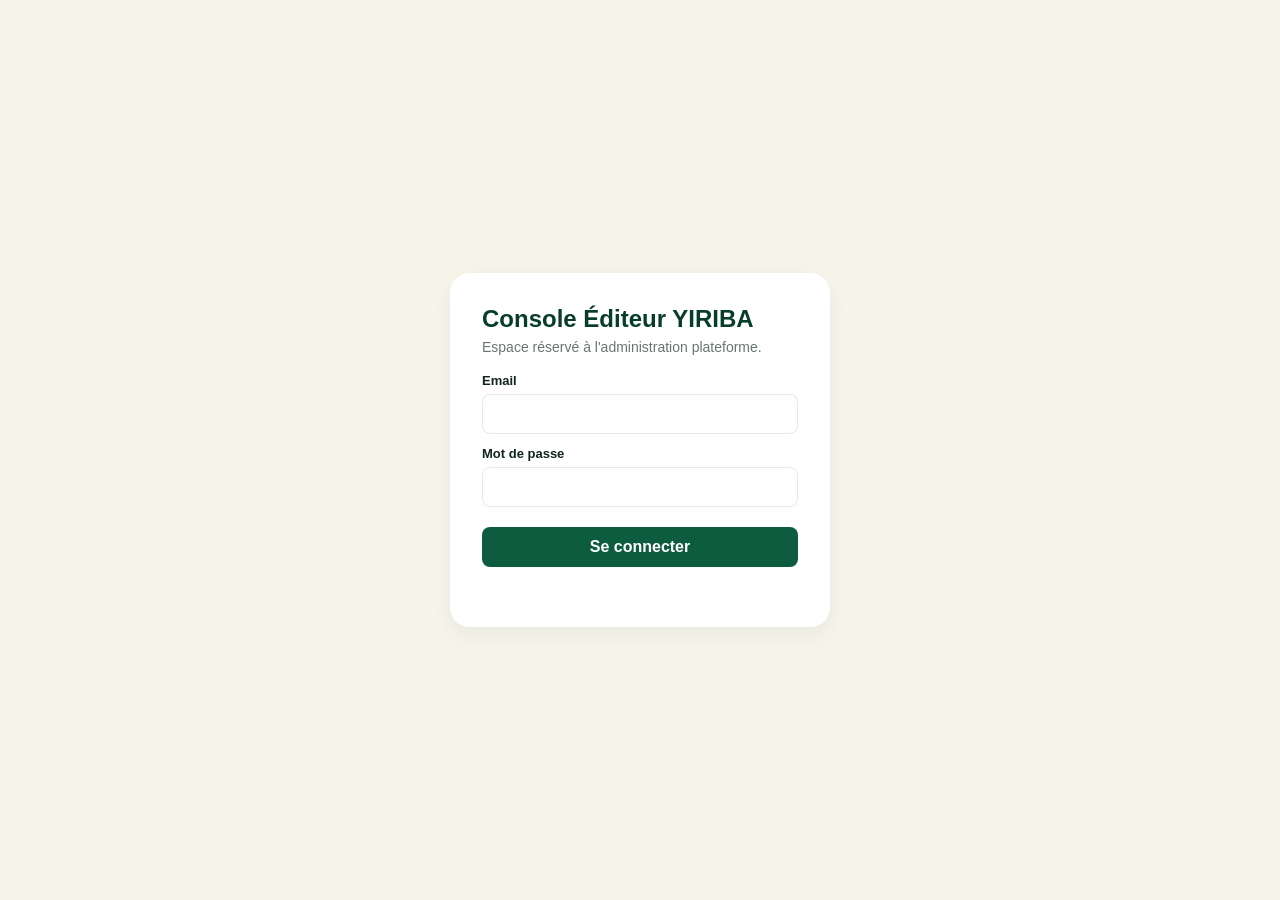
==== static/platform_admin.html @ 0307a218 "Yiriba SaaS — sync: fix build Docker (README avant pip install)" ====
<!DOCTYPE html>
<html lang="fr">
<head>
  <meta charset="UTF-8" />
  <meta name="viewport" content="width=device-width, initial-scale=1.0" />
  <title>YIRIBA — Console Éditeur</title>
  <link rel="preconnect" href="https://fonts.googleapis.com" />
  <link rel="stylesheet" href="/static/style.css" />
  <style>
    html, body { height: 100%; }
    body { background: var(--yiriba-ivoire); }

    /* --- Auth screen --- */
    #auth-screen { align-items: center; justify-content: center; flex-direction: column; gap: 18px; display: flex; min-height: 100vh; }
    .auth-card { width: 380px; background: var(--surface); border-radius: var(--radius-lg); padding: 32px; box-shadow: var(--ombre-legere); }
    .auth-card h2 { color: var(--yiriba-vert-foret); margin-bottom: 6px; }
    .auth-card p { color: var(--texte-secondaire); font-size: 14px; margin-bottom: 18px; }
    .auth-card label { display: block; font-size: 13px; font-weight: 600; color: var(--texte); margin: 12px 0 6px; }
    .auth-card input { width: 100%; padding: 10px 12px; border: 1px solid var(--border); border-radius: var(--radius-sm); }
    .auth-error { color: var(--yiriba-rouge); font-size: 13px; margin-top: 10px; min-height: 18px; }

    /* --- Console --- */
    #app-screen { display: none; }
    .topbar { display: flex; align-items: center; justify-content: space-between; padding: 14px 28px; background: var(--yiriba-vert-foret); color: #fff; }
    .topbar .brand { font-weight: 700; font-size: 18px; display: flex; align-items: center; gap: 10px; }
    .topbar .user { font-size: 13px; color: var(--texte-sidebar); display: flex; align-items: center; gap: 14px; }
    .topbar button { background: rgba(255,255,255,0.12); color: #fff; border: none; padding: 8px 14px; border-radius: var(--radius-sm); }

    .container { max-width: 1200px; margin: 0 auto; padding: 28px; }
    .cards { display: grid; grid-template-columns: repeat(auto-fit, minmax(170px, 1fr)); gap: 16px; margin-bottom: 24px; }
    .card { background: var(--surface); border-radius: var(--radius-md); padding: 20px; box-shadow: var(--ombre-legere); }
    .card .k { font-size: 12px; color: var(--texte-secondaire); text-transform: uppercase; letter-spacing: .04em; }
    .card .v { font-size: 28px; font-weight: 700; color: var(--yiriba-vert-foret); margin-top: 6px; }
    .card .v.ok { color: var(--yiriba-vert-feuille); }
    .card .v.warn { color: var(--yiriba-jaune); }
    .card .v.bad { color: var(--yiriba-rouge); }

    .toolbar { display: flex; align-items: center; gap: 12px; margin-bottom: 14px; }
    .toolbar input { padding: 9px 12px; border: 1px solid var(--border); border-radius: var(--radius-sm); width: 300px; }
    .toolbar button { background: var(--yiriba-vert); color: #fff; border: none; padding: 9px 16px; border-radius: var(--radius-sm); }

    table { width: 100%; border-collapse: collapse; background: var(--surface); border-radius: var(--radius-md); overflow: hidden; box-shadow: var(--ombre-legere); }
    th, td { text-align: left; padding: 12px 14px; border-bottom: 1px solid var(--border); font-size: 14px; }
    th { background: var(--surface-soft); color: var(--texte-secondaire); font-size: 12px; text-transform: uppercase; letter-spacing: .04em; }
    tr:hover td { background: rgba(47,143,91,0.05); }

    .badge { display: inline-block; padding: 4px 10px; border-radius: 999px; font-size: 12px; font-weight: 600; }
    .b-trial { background: #FFF6D6; color: #8a6d00; }
    .b-active { background: #E2F4EA; color: var(--yiriba-vert-feuille); }
    .b-expired { background: #FBE4DF; color: var(--yiriba-rouge); }
    .b-cancelled { background: #EFECE5; color: var(--texte-secondaire); }
    .b-read { background: #EFECE5; color: var(--texte-secondaire); }
    .b-full { background: #E2F4EA; color: var(--yiriba-vert-feuille); }

    .actions button { margin-right: 6px; border: 1px solid var(--border); background: var(--surface); padding: 5px 10px; border-radius: var(--radius-sm); font-size: 12px; }
    .actions button.primary { background: var(--yiriba-vert); color: #fff; border-color: var(--yiriba-vert); }
    .actions button.danger { color: var(--yiriba-rouge); border-color: rgba(201,74,53,0.4); }

    .pager { margin-top: 14px; display: flex; justify-content: flex-end; gap: 8px; align-items: center; color: var(--texte-secondaire); font-size: 14px; }
    .pager button { border: 1px solid var(--border); background: var(--surface); padding: 6px 12px; border-radius: var(--radius-sm); }

    /* --- Modal --- */
    .modal-backdrop { position: fixed; inset: 0; background: rgba(8,61,43,0.45); display: none; align-items: center; justify-content: center; z-index: 50; }
    .modal-backdrop.open { display: flex; }
    .modal { background: var(--surface); border-radius: var(--radius-lg); max-width: 640px; width: 92%; max-height: 88vh; overflow: auto; padding: 28px; box-shadow: 0 24px 60px rgba(8,61,43,0.25); }
    .modal h3 { color: var(--yiriba-vert-foret); margin-bottom: 16px; }
    .modal .row { display: flex; justify-content: space-between; padding: 8px 0; border-bottom: 1px solid var(--border); font-size: 14px; }
    .modal .row .k { color: var(--texte-secondaire); }
    .modal select, .modal input { width: 100%; padding: 9px 12px; border: 1px solid var(--border); border-radius: var(--radius-sm); margin-top: 6px; }
    .modal .form-group { margin-top: 14px; }
    .modal .form-group label { font-size: 13px; font-weight: 600; display: block; }
    .modal .form-actions { display: flex; justify-content: flex-end; gap: 10px; margin-top: 22px; }
    .modal .form-actions button { padding: 9px 16px; border-radius: var(--radius-sm); border: none; }
    .modal .form-actions .btn-primary { background: var(--yiriba-vert); color: #fff; }
    .modal .form-actions .btn-ghost { background: var(--surface-soft); color: var(--texte); }
    .btn-close { float: right; background: none; border: none; font-size: 20px; color: var(--texte-secondaire); }

    .toast { position: fixed; bottom: 24px; right: 24px; background: var(--yiriba-vert-foret); color: #fff; padding: 12px 18px; border-radius: var(--radius-md); box-shadow: var(--ombre-legere); display: none; z-index: 60; max-width: 400px; }
    .toast.show { display: block; }
    .toast.error { background: var(--yiriba-rouge); }

    .detail-grid { display: grid; grid-template-columns: 1fr 1fr; gap: 18px; margin-top: 16px; }
    .detail-grid h4 { color: var(--yiriba-vert-foret); margin: 10px 0; font-size: 15px; }
    .detail-grid table, .detail-grid .box { background: var(--surface-soft); }
    .detail-grid th, .detail-grid td { background: transparent; }
    .code { font-family: monospace; background: var(--surface-soft); padding: 2px 6px; border-radius: 4px; }
    .temp-pass { background: #FFF6D6; border: 1px dashed #d8a800; border-radius: var(--radius-sm); padding: 12px; margin-top: 12px; font-size: 14px; }
    .temp-pass .tp { font-weight: 700; font-size: 18px; letter-spacing: .06em; }
    @media (max-width: 900px) { .detail-grid { grid-template-columns: 1fr; } .toolbar input { width: 100%; } }
  </style>
</head>
<body>
  <!-- AUTH -->
  <div id="auth-screen">
    <div class="auth-card">
      <h2>Console Éditeur YIRIBA</h2>
      <p>Espace réservé à l'administration plateforme.</p>
      <form id="auth-form">
        <label for="email">Email</label>
        <input type="email" id="email" autocomplete="username" required />
        <label for="password">Mot de passe</label>
        <input type="password" id="password" autocomplete="current-password" required />
        <button type="submit" style="width:100%; margin-top:20px; background:var(--yiriba-vert); color:#fff; border:none; padding:11px; border-radius:var(--radius-sm); font-weight:600;">Se connecter</button>
      </form>
      <div class="auth-error" id="auth-error"></div>
    </div>
  </div>

  <!-- CONSOLE -->
  <div id="app-screen">
    <div class="topbar">
      <div class="brand">🌳 YIRIBA — Console Éditeur</div>
      <div class="user">
        <span id="user-email"></span>
        <button id="logout-btn">Déconnexion</button>
      </div>
    </div>

    <div class="container">
      <div class="cards" id="cards"></div>

      <div class="toolbar">
        <input type="search" id="search" placeholder="Rechercher une école (nom, slug, ville)…" />
        <button id="search-btn">Rechercher</button>
        <button id="refresh-btn" style="background:var(--surface); color:var(--yiriba-vert); border:1px solid var(--border);">⟳ Actualiser</button>
      </div>

      <table>
        <thead>
          <tr>
            <th>École</th>
            <th>Plan</th>
            <th>Statut</th>
            <th>Accès</th>
            <th>Élèves</th>
            <th>Utilisateurs</th>
            <th>Inscrite le</th>
            <th>Actions</th>
          </tr>
        </thead>
        <tbody id="schools-body"></tbody>
      </table>
      <div class="pager" id="pager"></div>
    </div>
  </div>

  <!-- DÉTAIL MODAL -->
  <div class="modal-backdrop" id="detail-modal">
    <div class="modal">
      <button class="btn-close" id="detail-close">✕</button>
      <h3 id="detail-title">Détail de l'école</h3>
      <div id="detail-content"></div>
    </div>
  </div>

  <!-- CONFIRM MODAL -->
  <div class="modal-backdrop" id="confirm-modal">
    <div class="modal" style="max-width:460px;">
      <h3 id="confirm-title">Confirmer</h3>
      <p id="confirm-text"></p>
      <div class="form-actions">
        <button class="btn-ghost" id="confirm-cancel">Annuler</button>
        <button class="btn-primary" id="confirm-ok">Confirmer</button>
      </div>
    </div>
  </div>

  <!-- PLAN MODAL -->
  <div class="modal-backdrop" id="plan-modal">
    <div class="modal" style="max-width:480px;">
      <button class="btn-close" id="plan-close">✕</button>
      <h3 id="plan-title">Gérer le forfait</h3>
      <div class="form-group">
        <label for="plan-code">Forfait</label>
        <select id="plan-code">
          <option value="graine">Graine — 100 élèves</option>
          <option value="racine">Racine — 400 élèves</option>
          <option value="baobab">Baobab — Illimité</option>
        </select>
      </div>
      <div class="form-group">
        <label for="plan-price">Tarif personnalisé par élève / an (Baobab, optionnel)</label>
        <input type="text" id="plan-price" placeholder="ex : 15000" />
      </div>
      <div class="form-group">
        <label for="plan-amount">Montant forfaitaire négocié (Baobab, optionnel)</label>
        <input type="text" id="plan-amount" placeholder="ex : 1500000" />
      </div>
      <div class="form-actions">
        <button class="btn-ghost" id="plan-close2">Annuler</button>
        <button class="btn-primary" id="plan-save">Enregistrer</button>
      </div>
    </div>
  </div>

  <div class="toast" id="toast"></div>

  <script src="/static/platform_admin.js"></script>
</body>
</html>
---- static/style.css ----
/* =========================================================
   YIRIBA — DESIGN TOKENS (exactement comme validé)
   ========================================================= */
:root {
  --yiriba-vert: #0E5C3F;
  --yiriba-vert-foret: #083D2B;
  --yiriba-ivoire: #F7F4EA;
  --yiriba-jaune: #F2B705;
  --yiriba-rouge: #C94A35;
  --yiriba-vert-feuille: #2F8F5B;
  --surface: #FFFFFF;
  --surface-soft: #F2EFE5;
  --border: rgba(8, 61, 43, 0.10);
  --texte: #10251D;
  --texte-secondaire: #68766F;
  --texte-sidebar: rgba(255, 255, 255, 0.72);
  --radius-sm: 8px;
  --radius-md: 14px;
  --radius-lg: 20px;
  --ombre-legere: 0 8px 24px rgba(8, 61, 43, 0.06);
  --transition: 180ms ease;
  --sidebar-width: 264px;
}

/* =========================================================
   RESET
   ========================================================= */
* { box-sizing: border-box; margin: 0; padding: 0; }
body {
  min-height: 100vh;
  background: var(--yiriba-ivoire);
  color: var(--texte);
  font-family: "Source Sans 3", sans-serif;
}
button, input { font: inherit; }
button { cursor: pointer; }
a { text-decoration: none; color: inherit; }

/* =========================================================
   AUTH — Split Layout Yiriba
   ========================================================= */
.auth-screen {
  display: flex;
  min-height: 100vh;
  background: #F7F4EA;
  position: relative;
}
/* ── LEFT: Branding panel ──────────────────────────────── */
.auth-left {
  width: 52%;
  background: linear-gradient(160deg, #0a4a30 0%, #063B2A 40%, #041f15 100%);
  display: flex;
  flex-direction: column;
  justify-content: center;
  position: relative;
  overflow: hidden;
  padding: 60px 70px;
}
.auth-left-overlay {
  position: absolute;
  inset: 0;
  z-index: 1;
  opacity: 0.05;
  background-image:
    radial-gradient(circle at 30% 50%, white 1px, transparent 1px),
    radial-gradient(circle at 70% 30%, white 1px, transparent 1px),
    radial-gradient(circle at 50% 80%, white 1px, transparent 1px),
    radial-gradient(circle at 20% 70%, white 0.5px, transparent 0.5px),
    linear-gradient(0deg, transparent 49%, rgba(255,255,255,0.25) 49%, rgba(255,255,255,0.25) 51%, transparent 51%),
    linear-gradient(90deg, transparent 49%, rgba(255,255,255,0.15) 49%, rgba(255,255,255,0.15) 51%, transparent 51%);
  background-size: 80px 80px, 120px 120px, 90px 90px, 60px 60px, 50px 50px, 50px 50px;
}
.auth-left-content {
  position: relative;
  z-index: 2;
  max-width: 480px;
  color: white;
}
.auth-logo-row {
  display: flex;
  align-items: center;
  gap: 16px;
  margin-bottom: 50px;
}
.auth-logo-img {
  width: 80px;
  height: 80px;
  border-radius: 16px;
  object-fit: contain;
  background: rgba(255,255,255,0.08);
  padding: 6px;
}
.auth-logo-text {
  display: flex;
  flex-direction: column;
}
.auth-brand-name {
  font-family: 'Sora', sans-serif;
  font-size: 34px;
  font-weight: 700;
  letter-spacing: -0.02em;
  margin: 0;
  line-height: 1.1;
}
.auth-brand-slogan {
  font-size: 11px;
  letter-spacing: 2px;
  text-transform: uppercase;
  color: var(--yiriba-jaune, #F2B705);
  font-weight: 600;
  margin: 4px 0 0 0;
}
.auth-headline {
  font-family: 'Sora', sans-serif;
  font-size: 40px;
  font-weight: 700;
  line-height: 1.15;
  margin: 0 0 20px 0;
  color: white;
}
.auth-description {
  font-size: 16px;
  line-height: 1.65;
  color: rgba(255,255,255,0.75);
  margin: 0 0 28px 0;
}
.auth-divider {
  width: 50px;
  height: 4px;
  background: var(--yiriba-jaune, #F2B705);
  border-radius: 4px;
  margin-bottom: 36px;
}
.auth-features {
  display: flex;
  flex-direction: column;
  gap: 18px;
  margin-bottom: 40px;
}
.auth-feature {
  display: flex;
  align-items: flex-start;
  gap: 16px;
}
.auth-feature-icon {
  width: 44px;
  height: 44px;
  min-width: 44px;
  border-radius: 12px;
  background: rgba(255,255,255,0.1);
  display: grid;
  place-items: center;
  font-size: 18px;
  color: var(--yiriba-jaune, #F2B705);
}
.auth-feature-text {
  display: flex;
  flex-direction: column;
  gap: 3px;
}
.auth-feature-text strong {
  font-size: 15px;
  font-weight: 600;
  color: white;
}
.auth-feature-text span {
  font-size: 13px;
  color: rgba(255,255,255,0.6);
  line-height: 1.4;
}
.auth-left-footer {
  font-size: 12px;
  color: rgba(255,255,255,0.35);
  margin-top: auto;
}
.auth-school-illustration {
  position: absolute;
  bottom: 0;
  left: 0;
  right: 0;
  z-index: 1;
  pointer-events: none;
}
/* ── CURVED SEPARATOR ────────────────────────────────── */
.auth-curve {
  position: absolute;
  left: 50%;
  top: 0;
  bottom: 0;
  width: 60px;
  z-index: 5;
  transform: translateX(-50%);
  pointer-events: none;
}
/* ── RIGHT: Form panel ────────────────────────────────── */
.auth-right {
  width: 48%;
  display: flex;
  flex-direction: column;
  align-items: center;
  justify-content: center;
  padding: 40px 50px;
  position: relative;
}
/* .auth-lang : sélecteur de langue retiré — interface française uniquement */
.auth-card {
  background: white;
  border-radius: 24px;
  padding: 36px 40px 32px;
  width: 100%;
  max-width: 480px;
  box-shadow: 0 8px 40px rgba(0,0,0,0.08);
}
.auth-card-icon {
  width: 56px;
  height: 56px;
  border-radius: 16px;
  background: #E8F5EE;
  display: flex;
  align-items: center;
  justify-content: center;
  margin: 0 auto 20px;
  font-size: 22px;
  color: var(--yiriba-vert, #0E5C3F);
}
.auth-card-title {
  font-family: 'Sora', sans-serif;
  font-size: 22px;
  font-weight: 700;
  text-align: center;
  color: #063B2A;
  margin: 0 0 6px 0;
}
.auth-card-subtitle {
  text-align: center;
  color: #888;
  font-size: 14px;
  margin: 0 0 28px 0;
}
.auth-tabs {
  display: flex;
  margin-bottom: 28px;
  border-bottom: 1px solid #E8E8E8;
}
.auth-tab {
  flex: 1;
  padding: 12px;
  border: none;
  background: none;
  font-size: 14px;
  font-weight: 600;
  color: #999;
  transition: all 0.2s;
  position: relative;
  cursor: pointer;
}
.auth-tab.active {
  color: var(--yiriba-vert, #0E5C3F);
}
.auth-tab.active::after {
  content: '';
  position: absolute;
  bottom: -1px;
  left: 0;
  right: 0;
  height: 2.5px;
  background: var(--yiriba-vert, #0E5C3F);
  border-radius: 2px;
}
.auth-field-group {
  margin-bottom: 18px;
}
.auth-field-group label {
  display: block;
  margin-bottom: 7px;
  font-size: 13px;
  color: #333;
  font-weight: 600;
}
.auth-input-wrap {
  position: relative;
  display: flex;
  align-items: center;
}
.auth-input-icon {
  position: absolute;
  left: 14px;
  font-size: 15px;
  color: #aaa;
  z-index: 1;
  pointer-events: none;
}
.auth-input-wrap input {
  width: 100%;
  padding: 12px 14px 12px 42px;
  border: 1.5px solid #E0E0E0;
  border-radius: 10px;
  font-size: 14px;
  background: white;
  transition: border-color 0.2s, box-shadow 0.2s;
  color: #333;
}
.auth-input-wrap input:focus {
  outline: none;
  border-color: var(--yiriba-vert, #0E5C3F);
  box-shadow: 0 0 0 3px rgba(14,92,63,0.1);
}
.auth-input-wrap input::placeholder {
  color: #bbb;
}
.auth-eye-btn {
  position: absolute;
  right: 12px;
  background: none;
  border: none;
  color: #aaa;
  cursor: pointer;
  font-size: 15px;
  padding: 4px;
  display: flex;
  align-items: center;
}
.auth-eye-btn:hover {
  color: #666;
}
.auth-options-row {
  display: flex;
  align-items: center;
  justify-content: space-between;
  margin-bottom: 22px;
}
.auth-checkbox-label {
  display: flex;
  align-items: center;
  gap: 8px;
  font-size: 13px;
  color: #555;
  cursor: pointer;
}
.auth-checkbox {
  width: 16px;
  height: 16px;
  border: 1.5px solid #ccc;
  border-radius: 4px;
  cursor: pointer;
  accent-color: var(--yiriba-vert, #0E5C3F);
}
.auth-forgot-link {
  font-size: 13px;
  color: var(--yiriba-vert, #0E5C3F);
  text-decoration: none;
  font-weight: 500;
}
.auth-forgot-link:hover {
  text-decoration: underline;
}
.auth-submit-btn {
  display: flex;
  align-items: center;
  justify-content: center;
  gap: 10px;
  width: 100%;
  padding: 14px;
  border: 0;
  border-radius: 12px;
  background: linear-gradient(135deg, #0E5C3F 0%, #063B2A 100%);
  color: white;
  font-size: 15px;
  font-weight: 600;
  cursor: pointer;
  transition: all 0.2s;
  margin-bottom: 6px;
}
.auth-submit-btn:hover {
  transform: translateY(-1px);
  box-shadow: 0 6px 20px rgba(14,92,63,0.35);
}
.auth-separator {
  display: flex;
  align-items: center;
  gap: 14px;
  margin: 22px 0;
}
.auth-separator::before,
.auth-separator::after {
  content: '';
  flex: 1;
  height: 1px;
  background: #E0E0E0;
}
.auth-separator span {
  font-size: 12px;
  color: #aaa;
  white-space: nowrap;
}
.auth-social-row {
  display: flex;
  justify-content: center;
  gap: 12px;
}
.auth-social-google {
  width: 100%;
}
.auth-social-btn {
  flex: 1;
  display: flex;
  align-items: center;
  justify-content: center;
  gap: 10px;
  padding: 12px;
  border: 1.5px solid #E0E0E0;
  border-radius: 10px;
  background: white;
  font-size: 13px;
  font-weight: 500;
  color: #333;
  cursor: pointer;
  transition: all 0.2s;
}
.auth-social-btn:hover {
  border-color: #bbb;
  background: #FAFAFA;
}
.auth-security-badge {
  display: flex;
  align-items: center;
  gap: 8px;
  margin-top: 24px;
  font-size: 13px;
  color: #666;
}
.error-text {
  color: var(--yiriba-rouge, #C94A35);
  font-size: 13px;
  min-height: 18px;
  margin-bottom: 8px;
}
.auth-form-row {
  display: flex;
  gap: 12px;
}
.auth-form-row .auth-field-group {
  flex: 1;
}
/* ── Auth responsive ──────────────────────────────────── */
@media (max-width: 900px) {
  .auth-screen { flex-direction: column; }
  .auth-left {
    width: 100%;
    min-height: auto;
    padding: 40px 30px;
  }
  .auth-features { display: none; }
  .auth-left-footer { display: none; }
  .auth-curve { display: none; }
  .auth-right {
    width: 100%;
    padding: 30px 24px;
  }
  .auth-card { max-width: 100%; border-radius: 20px; }
}
@media (max-width: 480px) {
  .auth-left { padding: 30px 20px; }
  .auth-headline { font-size: 28px; }
  .auth-card { padding: 28px 24px 24px; }
  .auth-social-row { flex-direction: column; }
}

/* =========================================================
   LAYOUT
   ========================================================= */
.app { min-height: 100vh; display: flex; }

/* =========================================================
   SIDEBAR
   ========================================================= */
.sidebar {
  position: fixed; inset: 0 auto 0 0;
  width: var(--sidebar-width);
  overflow-y: auto;
  overflow-x: hidden;
  background: radial-gradient(circle at 15% 85%, rgba(47,143,91,0.16), transparent 28%), var(--yiriba-vert);
  color: white; z-index: 20;
}
.sidebar::before {
  content: ""; position: absolute;
  width: 360px; height: 360px;
  right: -190px; bottom: -100px;
  border: 1px solid rgba(255,255,255,0.055);
  border-radius: 50%;
  box-shadow: -70px -30px 0 -35px rgba(255,255,255,.04), -120px -80px 0 -55px rgba(255,255,255,.035);
}
.sidebar-inner {
  position: relative; height: 100%;
  display: flex; flex-direction: column;
  padding: 24px 16px;
}

/* Brand */
.brand { display: flex; align-items: center; gap: 11px; padding: 4px 10px 24px; }
.brand-mark {
  width: 38px; height: 38px;
  display: grid; place-items: center;
  border-radius: 11px;
  background: var(--yiriba-ivoire); color: var(--yiriba-vert);
  font-family: "Sora", sans-serif; font-weight: 700; font-size: 16px;
  flex-shrink: 0;
}
.brand-name { font-family: "Sora", sans-serif; font-size: 19px; font-weight: 700; letter-spacing: -0.03em; }
.school-context { padding: 0 10px 22px; color: var(--texte-sidebar); font-size: 13px; line-height: 1.4; }

/* Nav */
.nav { display: flex; flex-direction: column; gap: 4px; }
.nav-link {
  position: relative;
  display: flex; align-items: center; gap: 12px;
  min-height: 44px; padding: 0 12px;
  border-radius: 10px;
  color: var(--texte-sidebar);
  font-size: 14px; font-weight: 600;
  transition: background var(--transition), color var(--transition);
  cursor: pointer;
}
.nav-link:hover { color: white; background: rgba(255,255,255,.07); }
.nav-link.active { color: var(--yiriba-vert-foret); background: var(--yiriba-ivoire); }
.nav-link.active::before {
  content: ""; position: absolute; left: 0;
  width: 3px; height: 22px;
  border-radius: 0 4px 4px 0;
  background: var(--yiriba-jaune);
}
.nav-icon { width: 20px; text-align: center; opacity: .9; }
.nav-separator { height: 1px; margin: 18px 10px; background: rgba(255,255,255,.10); }
.sidebar-bottom { margin-top: auto; padding: 12px 10px; color: var(--texte-sidebar); font-size: 12px; }

/* =========================================================
   MAIN
   ========================================================= */
.main {
  width: calc(100% - var(--sidebar-width));
  margin-left: var(--sidebar-width);
  min-width: 0;
}

/* =========================================================
   TOPBAR
   ========================================================= */
.topbar {
  height: 72px;
  display: flex; align-items: center; justify-content: space-between;
  padding: 0 32px;
  border-bottom: 1px solid var(--border);
  background: rgba(247,244,234,.88);
  backdrop-filter: blur(12px);
}
.topbar-title { font-family: "Sora", sans-serif; font-size: 14px; font-weight: 600; color: var(--texte); }
.topbar-subtitle { margin-top: 2px; color: var(--texte-secondaire); font-size: 12px; }
.topbar-actions { display: flex; align-items: center; gap: 10px; }
/* Search */
.search-wrap {
  position: relative;
  width: 220px;
}
.search-icon {
  position: absolute;
  left: 12px;
  top: 50%;
  transform: translateY(-50%);
  font-size: 13px;
  color: var(--texte-secondaire);
  pointer-events: none;
  transition: color var(--transition);
}
.search {
  width: 100%;
  padding: 9px 14px 9px 34px;
  border: 1px solid var(--border);
  border-radius: var(--radius-sm);
  outline: none;
  background: var(--surface-soft);
  font-size: 13px;
  color: var(--texte);
  transition: border-color var(--transition), box-shadow var(--transition), background var(--transition);
}
.search::placeholder {
  color: var(--texte-secondaire);
  font-size: 13px;
}
.search:focus {
  border-color: var(--yiriba-vert);
  box-shadow: 0 0 0 3px rgba(14,92,63,0.08);
  background: white;
}
.search:focus + .search-icon,
.search-wrap:focus-within .search-icon {
  color: var(--yiriba-vert);
}

/* Topbar buttons (notifications, messages) */
.topbar-btn {
  width: 36px;
  height: 36px;
  display: grid;
  place-items: center;
  border: 1px solid var(--border);
  border-radius: var(--radius-sm);
  background: var(--surface-soft);
  color: var(--texte-secondaire);
  font-size: 14px;
  position: relative;
  cursor: pointer;
  transition: all var(--transition);
}
.topbar-btn:hover {
  background: white;
  border-color: var(--yiriba-vert);
  color: var(--yiriba-vert);
}
.notif-dot {
  position: absolute;
  top: 6px;
  right: 6px;
  width: 7px;
  height: 7px;
  border-radius: 50%;
  background: var(--yiriba-rouge);
  border: 1.5px solid var(--surface-soft);
}

/* Profile */
.profile {
  display: flex;
  align-items: center;
  gap: 8px;
  padding-left: 8px;
  border-left: 1px solid var(--border);
  margin-left: 4px;
}
.profile-name {
  font-size: 13px;
  font-weight: 600;
  color: var(--texte);
}
.profile-status {
  font-size: 11px;
  color: var(--texte-secondaire);
  display: flex;
  align-items: center;
  gap: 4px;
}
.profile-status::before {
  content: '';
  width: 6px;
  height: 6px;
  border-radius: 50%;
  background: var(--yiriba-vert-feuille);
}
.avatar {
  width: 34px;
  height: 34px;
  display: grid;
  place-items: center;
  border-radius: 50%;
  background: var(--yiriba-vert);
  color: white;
  font-weight: 700;
  font-size: 12px;
  letter-spacing: 0.02em;
}

/* =========================================================
   CONTENT
   ========================================================= */
.content { max-width: 1500px; margin: 0 auto; padding: 34px; }
.welcome { margin-bottom: 28px; position: relative; overflow: hidden; padding: 20px 24px; border-radius: var(--radius-lg); background: linear-gradient(135deg, rgba(14,92,63,0.03) 0%, transparent 60%); }
.welcome::after { content: '';
  position: absolute; right: -20px; top: -20px; width: 180px; height: 180px;
  background: url("data:image/svg+xml,%3Csvg xmlns='http://www.w3.org/2000/svg' viewBox='0 0 100 100' fill='none' stroke='%230E5C3F' stroke-width='0.5' opacity='0.07'%3E%3Ccircle cx='50' cy='50' r='30'/%3E%3Ccircle cx='50' cy='50' r='20'/%3E%3Ccircle cx='50' cy='50' r='10'/%3E%3Cline x1='50' y1='20' x2='50' y2='0'/%3E%3Cline x1='50' y1='80' x2='50' y2='100'/%3E%3Cline x1='20' y1='50' x2='0' y2='50'/%3E%3Cline x1='80' y1='50' x2='100' y2='50'/%3E%3C/svg%3E") center/contain no-repeat; pointer-events: none; }
.welcome h1 { font-family: "Sora", sans-serif; font-size: clamp(25px, 3vw, 32px); line-height: 1.15; letter-spacing: -0.04em; }
.welcome p { margin-top: 8px; color: var(--texte-secondaire); font-size: 15px; }

/* ═══ YIRIBA LOADING STATE ══════════════════════════════════════ */
.yiriba-loading { display: flex; flex-direction: column; align-items: center; justify-content: center; padding: 48px 20px; gap: 12px; }
.yiriba-loading .tree-icon { width: 48px; height: 48px; border-radius: 50%; background: linear-gradient(135deg, var(--yiriba-vert, #0E5C3F), var(--yiriba-vert-feuille, #2F8F5B)); display: flex; align-items: center; justify-content: center; color: white; font-size: 20px; animation: yiriba-pulse 1.5s ease-in-out infinite; }
.yiriba-loading p { font-size: 13px; color: var(--texte-secondaire); }
@keyframes yiriba-pulse { 0%, 100% { transform: scale(1); opacity: 1; } 50% { transform: scale(1.08); opacity: 0.7; } }

/* ═══ YIRIBA EMPTY STATE ══════════════════════════════════════ */
.yiriba-empty { text-align: center; padding: 40px 20px; }
.yiriba-empty .empty-tree { width: 64px; height: 64px; border-radius: 50%; background: linear-gradient(135deg, rgba(14,92,63,0.08), rgba(47,143,91,0.06)); display: inline-flex; align-items: center; justify-content: center; color: var(--yiriba-vert-feuille, #2F8F5B); font-size: 24px; margin-bottom: 14px; }
.yiriba-empty h4 { font-family: "Sora", sans-serif; font-size: 15px; font-weight: 600; margin-bottom: 6px; color: var(--texte); }
.yiriba-empty p { font-size: 13px; color: var(--texte-secondaire); max-width: 260px; margin: 0 auto 14px; }
.yiriba-empty .btn-action { display: inline-flex; align-items: center; gap: 6px; padding: 8px 16px; border-radius: 8px; background: var(--yiriba-vert, #0E5C3F); color: white; font-size: 13px; font-weight: 600; border: none; cursor: pointer; transition: all 0.2s; }
.yiriba-empty .btn-action:hover { background: var(--yiriba-vert-fonce, #063B2A); transform: translateY(-1px); }

/* ═══ ABONNEMENT ALERTES ══════════════════════════════════════ */
.alert-banner { display: flex; align-items: center; gap: 14px; padding: 14px 20px; border-radius: var(--radius-lg); margin-bottom: 20px; border: 1px solid; }
.alert-expired { background: rgba(201,74,53,0.06); border-color: rgba(201,74,53,0.2); }
.alert-expired .alert-icon { color: var(--yiriba-rouge); }
.alert-trial { background: rgba(242,183,5,0.06); border-color: rgba(242,183,5,0.2); }
.alert-trial .alert-icon { color: var(--yiriba-jaune); }
.alert-icon { font-size: 20px; flex-shrink: 0; }
.alert-content { flex: 1; }
.alert-title { font-weight: 700; font-size: 14px; color: var(--texte-principal); }
.alert-text { font-size: 13px; color: var(--texte-secondaire); margin-top: 2px; }
.alert-btn { background: var(--yiriba-primary); color: #fff; border: none; padding: 8px 18px; border-radius: var(--radius-md); font-size: 13px; font-weight: 600; cursor: pointer; white-space: nowrap; transition: all 0.2s; }
.alert-btn:hover { background: var(--yiriba-dark); }

/* ═══ BARRE LIMITE ELEVES ════════════════════════════════════ */
.limit-bar { background: var(--surface); border: 1px solid var(--border); border-radius: var(--radius-md); padding: 12px 16px; min-width: 260px; }
.limit-info { display: flex; justify-content: space-between; align-items: center; margin-bottom: 8px; }
.limit-plan { font-size: 13px; font-weight: 700; color: var(--yiriba-primary); }
.limit-count { font-size: 12px; color: var(--texte-secondaire); font-weight: 600; }
.limit-progress { height: 6px; background: var(--border); border-radius: 3px; overflow: hidden; }
.limit-fill { height: 100%; background: var(--yiriba-vert); border-radius: 3px; transition: width 0.6s ease; }
.limit-fill.limit-warning { background: var(--yiriba-jaune); }
.limit-fill.limit-danger { background: var(--yiriba-rouge); }
.limit-alert { font-size: 11px; color: var(--yiriba-rouge); margin-top: 6px; font-weight: 600; }

/* =========================================================
   STATISTICS
   ========================================================= */
.stats-grid {
  display: grid;
  grid-template-columns: minmax(340px, 1.8fr) repeat(2, minmax(190px, .8fr));
  gap: 16px;
}
.card { position: relative; overflow: hidden; background: var(--surface); border: 1px solid var(--border); border-radius: var(--radius-lg); box-shadow: var(--ombre-legere); }
.main-stat {
  min-height: 245px; padding: 28px; color: white;
  background: radial-gradient(circle at 85% 15%, rgba(47,143,91,.35), transparent 28%), var(--yiriba-vert);
}
.main-stat::after {
  content: ""; position: absolute;
  width: 270px; height: 190px;
  right: -30px; bottom: -50px;
  border: 1px solid rgba(255,255,255,.12);
  border-radius: 50%;
  transform: rotate(-18deg);
  box-shadow: -45px -35px 0 -22px rgba(255,255,255,.08), -95px -65px 0 -45px rgba(255,255,255,.06);
}
.stat-label { position: relative; z-index: 2; font-size: 12px; font-weight: 700; letter-spacing: .08em; text-transform: uppercase; opacity: .72; }
.stat-number { position: relative; z-index: 2; margin-top: 20px; font-family: "Sora", sans-serif; font-size: clamp(34px, 4vw, 48px); font-weight: 700; letter-spacing: -0.05em; }
.stat-change { position: relative; z-index: 2; margin-top: 6px; color: rgba(255,255,255,.75); font-size: 14px; }
.main-stat .stat-see { position: relative; z-index: 2; display: inline-flex; align-items: center; gap: 6px; margin-top: 16px; color: rgba(255,255,255,.85); font-size: 13px; font-weight: 600; cursor: pointer; }
.main-stat .stat-see:hover { color: white; }
.secondary-stat { min-height: 245px; padding: 24px; display: flex; flex-direction: column; }
.stat-icon { width: 42px; height: 42px; display: grid; place-items: center; border-radius: 12px; font-size: 16px; background: var(--surface-soft); color: var(--yiriba-vert); }
.secondary-stat .stat-number { margin-top: 12px; color: var(--texte); font-size: 29px; }
.secondary-stat .stat-change { color: var(--texte-secondaire); }

/* =========================================================
   DASHBOARD GRID
   ========================================================= */
.dashboard-grid { display: grid; grid-template-columns: minmax(0, 1.7fr) minmax(290px, .8fr); gap: 16px; margin-top: 16px; }
.section-card { padding: 24px; }
.section-header { display: flex; justify-content: space-between; align-items: flex-start; margin-bottom: 20px; }
.section-title { font-family: "Sora", sans-serif; font-size: 17px; font-weight: 650; }
.section-description { margin-top: 4px; color: var(--texte-secondaire); font-size: 13px; }
.section-link { font-size: 13px; font-weight: 600; color: var(--yiriba-vert-feuille); cursor: pointer; }
.section-link:hover { text-decoration: underline; }

/* Chart legend */
.chart-legend { display: flex; gap: 20px; margin-bottom: 12px; flex-wrap: wrap; }
.chart-legend-item { display: flex; align-items: center; gap: 6px; font-size: 12px; color: var(--texte-secondaire); }
.chart-legend-dot { width: 8px; height: 8px; border-radius: 50%; }

/* Alerts */
.alerts { display: flex; flex-direction: column; gap: 10px; }
.alert { display: flex; align-items: flex-start; gap: 12px; padding: 13px; border-radius: 12px; background: var(--surface-soft); cursor: pointer; transition: background var(--transition); }
.alert:hover { background: rgba(8,61,43,0.05); }
.alert-dot { width: 9px; height: 9px; flex: 0 0 auto; margin-top: 6px; border-radius: 50%; background: var(--yiriba-jaune); }
.alert.danger .alert-dot { background: var(--yiriba-rouge); }
.alert.success .alert-dot { background: var(--yiriba-vert-feuille); }
.alert strong { display: block; font-size: 14px; }
.alert span { display: block; margin-top: 2px; color: var(--texte-secondaire); font-size: 12px; }

/* =========================================================
   ACTIONS RAPIDES
   ========================================================= */
.actions { margin-top: 16px; display: grid; grid-template-columns: 1.5fr repeat(3, 1fr); gap: 12px; }
.primary-action {
  min-height: 130px; padding: 20px;
  display: flex; flex-direction: column; justify-content: space-between;
  border: 0; border-radius: var(--radius-lg);
  text-align: left; color: white;
  background: var(--yiriba-vert);
  transition: transform var(--transition), box-shadow var(--transition);
}
.primary-action:hover { transform: translateY(-2px); box-shadow: 0 14px 30px rgba(8,61,43,.16); }
.primary-action strong { font-family: "Sora", sans-serif; font-size: 16px; }
.primary-action span { max-width: 270px; color: rgba(255,255,255,.72); font-size: 13px; }
.action-button {
  min-height: 130px;
  display: flex; flex-direction: column; justify-content: space-between;
  padding: 18px;
  border: 1px solid var(--border); border-radius: var(--radius-lg);
  background: white;
  text-align: left; color: var(--texte);
  transition: border-color var(--transition), transform var(--transition);
}
.action-button:hover { transform: translateY(-2px); border-color: rgba(14,92,63,.28); }
.action-button strong { font-size: 14px; }
.action-button span { color: var(--texte-secondaire); font-size: 12px; }

/* =========================================================
   EMPTY STATE
   ========================================================= */
.empty { text-align: center; padding: 28px 16px; }
.empty-icon { width: 44px; height: 44px; border-radius: 50%; background: var(--surface-soft); display: inline-grid; place-items: center; color: var(--yiriba-vert-feuille); font-size: 16px; margin-bottom: 12px; }
.empty h4 { font-family: "Sora", sans-serif; font-size: 14px; font-weight: 600; margin-bottom: 4px; }
.empty p { font-size: 12px; color: var(--texte-secondaire); max-width: 200px; margin: 0 auto 10px; }
.empty .link { font-size: 12px; font-weight: 600; color: var(--yiriba-vert-feuille); cursor: pointer; }

/* =========================================================
   MODAL / TOAST / FOOTER
   ========================================================= */
.modal-overlay { position: fixed; inset: 0; background: rgba(0,0,0,0.4); display: flex; align-items: center; justify-content: center; z-index: 1000; backdrop-filter: blur(4px); }
.modal { background: var(--surface); border-radius: var(--radius-lg); width: 500px; max-width: 95vw; max-height: 85vh; box-shadow: 0 20px 60px rgba(0,0,0,0.2); }
.modal-header { display: flex; align-items: center; justify-content: space-between; padding: 24px; border-bottom: 1px solid var(--border); }
.modal-header h3 { font-family: "Sora", sans-serif; font-size: 17px; font-weight: 600; }
.modal-close { background: none; border: none; font-size: 20px; color: var(--texte-secondaire); cursor: pointer; }
.modal-body { padding: 24px; overflow-y: auto; max-height: 60vh; }
.toast-container { position: fixed; top: 20px; right: 20px; z-index: 2000; display: flex; flex-direction: column; gap: 10px; }
.toast { background: var(--surface); border-radius: var(--radius-sm); padding: 12px 16px; box-shadow: 0 8px 24px rgba(0,0,0,0.12); border-left: 4px solid var(--yiriba-vert); min-width: 260px; font-size: 14px; animation: slideIn .3s ease; }
.toast.error { border-left-color: var(--yiriba-rouge); }
@keyframes slideIn { from { transform: translateX(100%); opacity: 0; } }
.dash-footer { padding: 20px 34px; border-top: 1px solid var(--border); display: flex; align-items: center; justify-content: space-between; font-size: 12px; color: var(--texte-secondaire); }
.offline-bar { background: var(--yiriba-jaune); color: var(--texte); padding: 10px 16px; text-align: center; font-size: 13px; font-weight: 600; display: none; transition: all 200ms ease; }
.offline-bar.visible { display: flex; align-items: center; justify-content: center; gap: 8px; }
.offline-bar i { font-size: 14px; }
.offline-badge { display: inline-flex; align-items: center; gap: 4px; padding: 3px 8px; border-radius: 12px; font-size: 11px; font-weight: 600; background: rgba(242,183,5,0.15); color: #9A7400; }
.offline-badge i { font-size: 10px; }

/* =========================================================
   MODULE SHARED — Tableaux, Filtres, Badges, Modales
   ========================================================= */

/* Filter bar */
.filter-bar { display: flex; flex-wrap: wrap; gap: 12px; align-items: center; margin-bottom: 20px; }
.filter-search {
  flex: 1; min-width: 220px;
  padding: 10px 14px 10px 36px;
  border: 1px solid var(--border); border-radius: var(--radius-sm);
  background: var(--surface);
  font-size: 14px;
  outline: none;
  transition: border-color var(--transition), box-shadow var(--transition);
}
.filter-search:focus { border-color: var(--yiriba-vert-feuille); box-shadow: 0 0 0 3px rgba(47,143,91,0.1); }
.filter-search-wrap { position: relative; flex: 1; min-width: 220px; }
.filter-search-wrap i { position: absolute; left: 12px; top: 50%; transform: translateY(-50%); color: var(--texte-secondaire); font-size: 13px; pointer-events: none; }
.filter-select {
  padding: 10px 14px;
  border: 1px solid var(--border); border-radius: var(--radius-sm);
  background: var(--surface); font-size: 13px;
  color: var(--texte);
  outline: none; cursor: pointer;
  min-width: 140px;
  transition: border-color var(--transition);
}
.filter-select:focus { border-color: var(--yiriba-vert-feuille); }

/* Indicator row */
.indicator-row { display: grid; grid-template-columns: repeat(auto-fit, minmax(170px, 1fr)); gap: 14px; margin-bottom: 24px; }
.indicator-card {
  padding: 18px 20px;
  background: var(--surface);
  border: 1px solid var(--border);
  border-radius: var(--radius-md);
  display: flex; align-items: center; gap: 14px;
}
.indicator-card.hero {
  background: var(--yiriba-vert);
  border-color: transparent;
  color: white;
}
.indicator-icon {
  width: 40px; height: 40px;
  display: grid; place-items: center;
  border-radius: 10px;
  background: var(--surface-soft);
  color: var(--yiriba-vert);
  font-size: 15px;
  flex-shrink: 0;
}
.indicator-card.hero .indicator-icon { background: rgba(255,255,255,0.15); color: white; }
.indicator-info h4 { font-size: 12px; font-weight: 600; text-transform: uppercase; letter-spacing: 0.06em; opacity: 0.7; margin-bottom: 2px; }
.indicator-card.hero .indicator-info h4 { color: rgba(255,255,255,0.7); }
.indicator-info .indicator-val { font-family: "Sora", sans-serif; font-size: 24px; font-weight: 700; letter-spacing: -0.03em; }
.indicator-card.hero .indicator-info .indicator-val { color: white; }
.indicator-info .indicator-sub { font-size: 12px; color: var(--texte-secondaire); margin-top: 1px; }
.indicator-card.hero .indicator-info .indicator-sub { color: rgba(255,255,255,0.6); }

/* Table */
.yiriba-table-wrap { background: var(--surface); border: 1px solid var(--border); border-radius: var(--radius-md); overflow: hidden; }
.yiriba-table { width: 100%; border-collapse: collapse; }
.yiriba-table th {
  padding: 12px 16px;
  text-align: left;
  font-size: 11px; font-weight: 700;
  text-transform: uppercase; letter-spacing: 0.06em;
  color: var(--texte-secondaire);
  background: var(--surface-soft);
  border-bottom: 1px solid var(--border);
  white-space: nowrap;
}
.yiriba-table td {
  padding: 14px 16px;
  font-size: 14px;
  border-bottom: 1px solid rgba(8,61,43,0.05);
  vertical-align: middle;
}
.yiriba-table tr:last-child td { border-bottom: none; }
.yiriba-table tr:hover td { background: rgba(14,92,63,0.02); }
.yiriba-table .avatar-cell {
  display: flex; align-items: center; gap: 10px;
}
.yiriba-table .avatar-sm {
  width: 32px; height: 32px;
  border-radius: 50%;
  background: var(--surface-soft);
  color: var(--yiriba-vert);
  display: grid; place-items: center;
  font-size: 12px; font-weight: 700;
  flex-shrink: 0;
}
.yiriba-table .avatar-sm img { width: 100%; height: 100%; border-radius: 50%; object-fit: cover; }
.yiriba-table .name-cell { font-weight: 600; color: var(--texte); }
.yiriba-table .name-cell small { display: block; font-weight: 400; color: var(--texte-secondaire); font-size: 12px; }
.yiriba-table .matricule { font-family: "Sora", sans-serif; font-size: 13px; color: var(--texte-secondaire); }

/* Table actions */
.table-actions { display: flex; gap: 6px; }
.table-actions button {
  width: 30px; height: 30px;
  border: 1px solid var(--border); border-radius: var(--radius-sm);
  background: var(--surface); color: var(--texte-secondaire);
  display: grid; place-items: center;
  font-size: 12px;
  transition: all var(--transition);
}
.table-actions button:hover { border-color: var(--yiriba-vert); color: var(--yiriba-vert); background: rgba(14,92,63,0.04); }
.table-actions button.danger:hover { border-color: var(--yiriba-rouge); color: var(--yiriba-rouge); background: rgba(201,74,53,0.04); }

/* Badges */
.badge {
  display: inline-flex; align-items: center; gap: 5px;
  padding: 4px 10px;
  border-radius: 20px;
  font-size: 12px; font-weight: 600;
  white-space: nowrap;
}
.badge-active { background: rgba(14,92,63,0.08); color: var(--yiriba-vert); }
.badge-inactive { background: rgba(104,118,111,0.1); color: var(--texte-secondaire); }
.badge-warning { background: rgba(242,183,5,0.12); color: #9A7400; }
.badge-danger { background: rgba(201,74,53,0.08); color: var(--yiriba-rouge); }
.badge-info { background: rgba(47,143,91,0.08); color: var(--yiriba-vert-feuille); }
.badge-dot { width: 6px; height: 6px; border-radius: 50%; flex-shrink: 0; }
.badge-active .badge-dot { background: var(--yiriba-vert); }
.badge-inactive .badge-dot { background: var(--texte-secondaire); }
.badge-warning .badge-dot { background: var(--yiriba-jaune); }
.badge-danger .badge-dot { background: var(--yiriba-rouge); }

/* Pagination */
.pagination { display: flex; align-items: center; justify-content: space-between; padding: 14px 16px; border-top: 1px solid var(--border); font-size: 13px; color: var(--texte-secondaire); }
.pagination-btns { display: flex; gap: 6px; }
.pagination-btns button {
  padding: 6px 14px; border: 1px solid var(--border); border-radius: var(--radius-sm);
  background: var(--surface); font-size: 13px; font-weight: 500;
  color: var(--texte);
  cursor: pointer; transition: all var(--transition);
}
.pagination-btns button:hover:not(:disabled) { border-color: var(--yiriba-vert); color: var(--yiriba-vert); }
.pagination-btns button:disabled { opacity: 0.4; cursor: not-allowed; }
.pagination-btns button.current { background: var(--yiriba-vert); color: white; border-color: var(--yiriba-vert); }

/* Toolbar (page header row with action) */
.page-toolbar { display: flex; align-items: center; justify-content: space-between; margin-bottom: 20px; flex-wrap: wrap; gap: 12px; }
.btn-add {
  display: inline-flex; align-items: center; gap: 8px;
  padding: 10px 20px;
  border: 0; border-radius: var(--radius-sm);
  background: var(--yiriba-vert); color: white;
  font-size: 14px; font-weight: 600;
  cursor: pointer;
  transition: all var(--transition);
}
.btn-add:hover { background: var(--yiriba-vert-feuille); transform: translateY(-1px); box-shadow: 0 4px 12px rgba(8,61,43,0.15); }
.btn-secondary {
  display: inline-flex; align-items: center; gap: 8px;
  padding: 10px 20px;
  border: 1px solid var(--border); border-radius: var(--radius-sm);
  background: var(--surface); color: var(--texte);
  font-size: 14px; font-weight: 600;
  cursor: pointer;
  transition: all var(--transition);
}
.btn-secondary:hover { border-color: var(--yiriba-vert); color: var(--yiriba-vert); }

/* Modal form */
.modal-form .form-group { margin-bottom: 14px; }
.modal-form .form-group label { display: block; margin-bottom: 5px; font-size: 13px; font-weight: 600; color: var(--texte-secondaire); }
.modal-form .form-group input,
.modal-form .form-group select {
  width: 100%; padding: 9px 12px; border: 1px solid var(--border); border-radius: var(--radius-sm);
  font-size: 14px; background: var(--surface-soft);
  transition: border-color var(--transition), box-shadow var(--transition);
}
.modal-form .form-group input:focus,
.modal-form .form-group select:focus { outline: none; border-color: var(--yiriba-vert-feuille); box-shadow: 0 0 0 3px rgba(47,143,91,0.1); background: white; }
.modal-form .form-row { display: flex; gap: 12px; }
.modal-form .form-row .form-group { flex: 1; }
.modal-footer { display: flex; justify-content: flex-end; gap: 10px; padding: 16px 24px; border-top: 1px solid var(--border); }
.modal-footer .btn-add { padding: 9px 20px; font-size: 14px; }
.modal-footer .btn-secondary { padding: 9px 20px; font-size: 14px; }
.modal-footer .btn-add:disabled { opacity: 0.5; cursor: not-allowed; }

/* ══════════════════════════════════════════════════════════════
   ROLL CALL — Grille d'appel rapide
   ══════════════════════════════════════════════════════════════ */
.roll-call-empty { text-align: center; padding: 40px 20px; color: var(--texte-secondaire); }
.roll-call-empty i { font-size: 32px; margin-bottom: 10px; color: var(--yiriba-feuille); opacity: 0.4; display: block; }
.roll-call-empty p { font-size: 13px; margin: 0; }
.roll-call-loading { text-align: center; padding: 30px; color: var(--texte-secondaire); font-size: 13px; }
.roll-call-loading i { margin-right: 6px; }
.roll-call-toolbar { display: flex; justify-content: space-between; align-items: center; padding: 10px 12px; background: var(--yiriba-ivoire); border-radius: 8px; margin-bottom: 10px; }
.roll-call-count { font-size: 13px; font-weight: 700; color: var(--yiriba-vert-profond); }
.btn-mark-all-present { background: #0E5C3F !important; color: #fff !important; border: none; border-radius: 8px; padding: 8px 16px; font-size: 13px; font-weight: 700; cursor: pointer; transition: all 0.15s; display: flex; align-items: center; gap: 6px; box-shadow: 0 2px 6px rgba(14,92,63,0.3); opacity: 1 !important; }
.btn-mark-all-present:hover { background: #2F8F5B !important; transform: translateY(-1px); box-shadow: 0 4px 12px rgba(14,92,63,0.35); }
.btn-mark-all-present i { font-size: 13px; }
.roll-call-grid { max-height: 340px; overflow-y: auto; }
.roll-call-row { display: flex; align-items: center; justify-content: space-between; padding: 8px 10px; border-radius: 8px; transition: background 0.15s; }
.roll-call-row:hover { background: var(--yiriba-ivoire); }
.roll-call-row + .roll-call-row { border-top: 1px solid var(--border); }
.roll-call-student { display: flex; align-items: center; gap: 10px; min-width: 0; flex: 1; }
.roll-call-avatar { width: 32px; height: 32px; border-radius: 50%; background: var(--yiriba-vert-feuille); color: white; font-size: 12px; font-weight: 700; display: flex; align-items: center; justify-content: center; flex-shrink: 0; }
.roll-call-info { display: flex; flex-direction: column; min-width: 0; }
.roll-call-name { font-size: 13px; font-weight: 600; color: var(--texte-primaire); white-space: nowrap; overflow: hidden; text-overflow: ellipsis; }
.roll-call-matricule { font-size: 11px; color: var(--texte-secondaire); }
.roll-call-actions { display: flex; gap: 4px; flex-shrink: 0; margin-left: 8px; }
.roll-btn { width: 32px; height: 32px; border-radius: 8px; border: 2px solid var(--border); background: white; cursor: pointer; display: flex; align-items: center; justify-content: center; font-size: 12px; transition: all 0.15s; color: var(--texte-secondaire); }
.roll-btn:hover { transform: scale(1.1); }
.roll-btn.roll-present:hover, .roll-btn.roll-present.active { background: #E8F5E9; border-color: #2E7D32; color: #2E7D32; }
.roll-btn.roll-absent:hover, .roll-btn.roll-absent.active { background: #FFEBEE; border-color: var(--yiriba-rouge); color: var(--yiriba-rouge); }
.roll-btn.roll-late:hover, .roll-btn.roll-late.active { background: #FFF8E1; border-color: var(--yiriba-jaune); color: #F57F17; }
.roll-btn.roll-excused:hover, .roll-btn.roll-excused.active { background: #E3F2FD; border-color: #1565C0; color: #1565C0; }

/* ══════════════════════════════════════════════════════════════
   GRADE ENTRY GRID — Saisie rapide des notes
   ══════════════════════════════════════════════════════════════ */
.grade-grid-header { display: flex; justify-content: space-between; align-items: center; margin-bottom: 16px; padding-bottom: 12px; border-bottom: 2px solid var(--yiriba-ivoire); }
.grade-grid-title { display: flex; align-items: center; gap: 12px; }
.grade-grid-title h2 { font-family: "Sora", sans-serif; font-size: 20px; font-weight: 700; color: var(--yiriba-vert-profond); margin: 0; }
.grade-grid-title p { font-size: 12px; color: var(--yiriba-text-secondaire); margin: 2px 0 0; }
.btn-back { background: var(--yiriba-ivoire); border: 1px solid var(--border); border-radius: 8px; width: 36px; height: 36px; display: flex; align-items: center; justify-content: center; cursor: pointer; color: var(--yiriba-vert-profond); font-size: 14px; transition: all 0.15s; }
.btn-back:hover { background: var(--yiriba-vert-profond); color: white; }
.badge-finalized { background: #FFF3E0; color: #E65100; padding: 4px 10px; border-radius: 12px; font-size: 12px; font-weight: 600; display: flex; align-items: center; gap: 4px; }
.grade-progress-bar { background: white; border: 1px solid var(--border); border-radius: 10px; padding: 14px 16px; margin-bottom: 12px; }
.grade-progress-info { display: flex; justify-content: space-between; font-size: 13px; margin-bottom: 8px; color: var(--texte-secondaire); }
.grade-progress-info strong { color: var(--yiriba-vert-profond); font-size: 15px; }
.grade-progress-track { height: 8px; background: var(--yiriba-ivoire); border-radius: 4px; overflow: hidden; }
.grade-progress-fill { height: 100%; border-radius: 4px; transition: width 0.3s ease; }
.grade-complete-msg { text-align: center; margin-top: 8px; font-size: 13px; font-weight: 600; color: #2E7D32; }
.grade-toolbar { display: flex; justify-content: space-between; align-items: center; margin-bottom: 12px; gap: 10px; flex-wrap: wrap; }
.grade-filters { display: flex; gap: 4px; }
.gf { background: white; border: 1px solid var(--border); border-radius: 6px; padding: 5px 12px; font-size: 12px; font-weight: 500; cursor: pointer; transition: all 0.15s; color: var(--texte-secondaire); }
.gf:hover { border-color: var(--yiriba-vert-feuille); color: var(--yiriba-vert-profond); }
.gf.active { background: var(--yiriba-vert-profond); color: white; border-color: var(--yiriba-vert-profond); }
.grade-toolbar-right { display: flex; gap: 8px; align-items: center; }
.grade-search { border: 1px solid var(--border); border-radius: 6px; padding: 5px 10px; font-size: 12px; width: 160px; outline: none; }
.grade-search:focus { border-color: var(--yiriba-vert-feuille); box-shadow: 0 0 0 2px rgba(47,143,91,0.1); }
.grade-table-wrap { overflow-x: auto; border: 1px solid var(--border); border-radius: 10px; background: white; }
.grade-table { width: 100%; border-collapse: collapse; font-size: 13px; }
.grade-table th { background: var(--yiriba-ivoire); padding: 10px 12px; text-align: left; font-size: 11px; font-weight: 700; text-transform: uppercase; letter-spacing: 0.5px; color: var(--yiriba-text-secondaire); border-bottom: 2px solid var(--border); }
.grade-table td { padding: 8px 12px; border-bottom: 1px solid var(--border); vertical-align: middle; }
.grade-table tr:hover { background: rgba(47,143,91,0.03); }
.grade-student-cell { display: flex; align-items: center; gap: 10px; }
.grade-student-avatar { width: 30px; height: 30px; border-radius: 50%; color: white; font-size: 11px; font-weight: 700; display: flex; align-items: center; justify-content: center; flex-shrink: 0; }
.grade-student-name { font-weight: 600; font-size: 13px; }
.grade-student-mat { font-size: 11px; color: var(--yiriba-text-secondaire); }
.grade-input { width: 100px; padding: 6px 8px; border: 2px solid var(--border); border-radius: 6px; font-size: 14px; font-weight: 600; text-align: center; transition: all 0.15s; background: white; }
.grade-input:focus { outline: none; border-color: var(--yiriba-vert-feuille); box-shadow: 0 0 0 3px rgba(47,143,91,0.1); }
.grade-input.filled { border-color: #2E7D32; background: #E8F5E9; }
.grade-input.saving { border-color: var(--yiriba-jaune); }
.grade-input.saved { border-color: #2E7D32; background: #E8F5E9; }
.grade-input.save-error { border-color: var(--yiriba-rouge); background: #FFEBEE; }
.grade-input.grade-error { border-color: var(--yiriba-rouge); background: #FFEBEE; }
.grade-input.finalized { opacity: 0.6; cursor: not-allowed; }
.badge-absent { background: #FFEBEE; color: var(--yiriba-rouge); padding: 2px 8px; border-radius: 4px; font-size: 11px; font-weight: 700; }
.badge-excused { background: #E3F2FD; color: #1565C0; padding: 2px 8px; border-radius: 4px; font-size: 11px; font-weight: 700; }
.badge-saved { color: #2E7D32; font-size: 14px; }
.badge-missing { color: var(--yiriba-jaune); font-size: 14px; }
.grade-actions { display: flex; gap: 4px; }
.ga-btn { width: 28px; height: 28px; border-radius: 6px; border: 1px solid var(--border); background: white; cursor: pointer; display: flex; align-items: center; justify-content: center; font-size: 11px; color: var(--texte-secondaire); transition: all 0.15s; }
.ga-btn:hover { background: var(--yiriba-ivoire); border-color: var(--yiriba-vert-feuille); color: var(--yiriba-vert-profond); }
.grade-finalize-bar { margin-top: 16px; text-align: right; }
.btn-finalize { background: var(--yiriba-vert-profond); color: white; border: none; border-radius: 8px; padding: 10px 20px; font-size: 13px; font-weight: 600; cursor: pointer; display: inline-flex; align-items: center; gap: 6px; transition: all 0.15s; }
.btn-finalize:hover { background: var(--yiriba-feuille); }
.btn-reopen { background: white; color: var(--yiriba-vert-profond); border: 2px solid var(--yiriba-vert-profond); border-radius: 8px; padding: 10px 20px; font-size: 13px; font-weight: 600; cursor: pointer; display: inline-flex; align-items: center; gap: 6px; transition: all 0.15s; }
.btn-reopen:hover { background: var(--yiriba-ivoire); }
.btn-sm-green { background: var(--yiriba-vert-profond); color: white; border: none; border-radius: 6px; padding: 5px 12px; font-size: 12px; font-weight: 600; cursor: pointer; display: inline-flex; align-items: center; gap: 4px; transition: all 0.15s; }
.btn-sm-green:hover { background: var(--yiriba-feuille); }

/* ═══ RESPONSIVE ═══ */
@media (max-width: 1100px) {
  .stats-grid { grid-template-columns: minmax(280px, 1.5fr) repeat(2, 1fr); }
  .dashboard-grid { grid-template-columns: 1fr; }
  .actions { grid-template-columns: 1fr 1fr; }
  .primary-action { grid-column: span 2; }
}
@media (max-width: 800px) {
  :root { --sidebar-width: 76px; }
  .sidebar-inner { padding: 18px 10px; }
  .brand { justify-content: center; padding: 4px 0 24px; }
  .brand-name, .school-context, .nav-link span, .sidebar-bottom { display: none; }
  .nav-link { justify-content: center; }
  .main { width: calc(100% - 76px); margin-left: 76px; }
  .topbar { padding: 0 20px; }
  .search-wrap { display: none; }
  .content { padding: 24px 20px; }
  .stats-grid { grid-template-columns: 1fr 1fr; }
  .main-stat { grid-column: span 2; }
  .indicator-row { grid-template-columns: 1fr 1fr; }
  .filter-bar { flex-direction: column; align-items: stretch; }
  .yiriba-table-wrap { overflow-x: auto; }
  .page-toolbar { flex-direction: column; align-items: stretch; }
}
@media (max-width: 560px) {
  :root { --sidebar-width: 0px; }
  .main { width: 100%; margin-left: 0; }
  .topbar { height: 68px; }
  .profile { display: none; }
  .content { padding: 20px 15px; }
  .stats-grid { grid-template-columns: 1fr; }
  .main-stat { grid-column: auto; }
  .dashboard-grid { grid-template-columns: 1fr; }
  .actions { grid-template-columns: 1fr; }
  .primary-action { grid-column: auto; }
  .indicator-row { grid-template-columns: 1fr; }
  .yiriba-table th:nth-child(n+4),
  .yiriba-table td:nth-child(n+4) { display: none; }

  /* Menu mobile : sidebar en overlay */
  .menu-toggle { display: inline-flex !important; }
  .sidebar { display: block !important; position: fixed; top: 0; left: 0; bottom: 0; z-index: 1000; transform: translateX(-100%); transition: transform 0.25s ease; width: 280px; box-shadow: 0 0 40px rgba(0,0,0,0.3); }
  .sidebar.open { transform: translateX(0); }
  .sidebar-overlay { position: fixed; inset: 0; background: rgba(0,0,0,0.45); z-index: 999; display: none; }
  .sidebar-overlay.show { display: block; }
}

/* Overlay par défaut (masqué hors mobile) */
.sidebar-overlay { display: none; }

/* Scrollbar */
::-webkit-scrollbar { width: 5px; }
::-webkit-scrollbar-track { background: transparent; }
::-webkit-scrollbar-thumb { background: rgba(255,255,255,0.15); border-radius: 3px; }
::-webkit-scrollbar-thumb:hover { background: rgba(255,255,255,0.25); }
.sidebar::-webkit-scrollbar-thumb { background: rgba(255,255,255,0.12); }
.sidebar::-webkit-scrollbar-thumb:hover { background: rgba(255,255,255,0.2); }

/* =========================================================
   SIDEBAR ADMIN — Catégories dépliables
   ========================================================= */
.nav-group { display: flex; flex-direction: column; gap: 2px; }
.nav-group-btn {
  display: flex; align-items: center; gap: 12px;
  width: 100%; min-height: 44px; padding: 0 12px;
  border: none; border-radius: 10px;
  background: transparent;
  color: var(--texte-sidebar);
  font-family: inherit; font-size: 14px; font-weight: 700;
  letter-spacing: 0.2px;
  cursor: pointer; text-align: left;
  transition: background var(--transition), color var(--transition);
}
.nav-group-btn:hover { color: white; background: rgba(255,255,255,.07); }
.nav-group-btn:focus-visible { outline: 2px solid var(--yiriba-jaune); outline-offset: -2px; }
.nav-group-label { flex: 1; }
.nav-chev { width: 16px; text-align: center; opacity: .6; font-size: 11px; transition: transform var(--transition); }

.nav-group-list {
  display: none;
  flex-direction: column; gap: 2px;
  padding: 2px 0 4px;
}
.nav-group-list.open { display: flex; }

.nav-sublink {
  min-height: 38px;
  margin-left: 14px;
  padding: 0 10px;
  font-size: 13px; font-weight: 600;
  opacity: .92;
  border-left: 2px solid rgba(255,255,255,.10);
  border-radius: 0 10px 10px 0;
}
.nav-sublink .nav-icon { width: 18px; font-size: 12px; }
.nav-sublink:hover { border-left-color: rgba(255,255,255,.35); }
.nav-sublink.active {
  border-left-color: var(--yiriba-jaune);
  opacity: 1;
}
.nav-sublink.active::before { height: 18px; }

/* =========================================================
   LOGOUT — sidebar button + profile dropdown
   ========================================================= */
.logout-btn {
  display: flex;
  align-items: center;
  gap: 8px;
  width: 100%;
  margin-bottom: 10px;
  padding: 9px 12px;
  border: 1px solid rgba(255,255,255,0.18);
  border-radius: 10px;
  background: rgba(255,255,255,0.06);
  color: rgba(255,255,255,0.92);
  font-family: inherit;
  font-size: 13px;
  font-weight: 600;
  cursor: pointer;
  transition: background 0.15s ease, border-color 0.15s ease;
}
.logout-btn:hover, .logout-btn:focus-visible {
  background: rgba(229,57,53,0.25);
  border-color: rgba(229,57,53,0.55);
  color: #fff;
  outline: none;
}
.logout-btn i { width: 16px; text-align: center; }

.profile { position: relative; }

.profile-dropdown {
  display: none;
  position: absolute;
  top: calc(100% + 8px);
  right: 0;
  min-width: 190px;
  background: white;
  border: 1px solid var(--border);
  border-radius: 12px;
  box-shadow: 0 10px 30px rgba(20,50,40,0.16);
  padding: 6px;
  z-index: 1000;
}
.profile-dropdown.open { display: block; }
.profile-dropdown-item {
  display: flex;
  align-items: center;
  gap: 10px;
  width: 100%;
  padding: 9px 12px;
  border: none;
  border-radius: 8px;
  background: transparent;
  color: var(--texte);
  font-family: inherit;
  font-size: 13px;
  font-weight: 500;
  cursor: pointer;
  text-align: left;
}
.profile-dropdown-item:hover { background: var(--creme, #f7f5ef); }
.profile-dropdown-item i { width: 16px; text-align: center; color: var(--yiriba-vert-profond); }
.profile-dropdown-danger i { color: var(--yiriba-rouge); }
.profile-dropdown-danger:hover { background: rgba(229,57,53,0.08); }

@media (max-width: 920px) {
  .logout-btn span { display: none; }
  .logout-btn { width: auto; justify-content: center; padding: 9px 11px; }
}

/* =========================================================
   CHAMPS DE FORMULAIRE — design modernisé
   ========================================================= */
.modal-form .form-group input,
.modal-form .form-group select,
.modal-form .form-group textarea,
.modal-form input[type="file"],
.modal-form input[type="date"] {
  width: 100%;
  padding: 11px 14px;
  border: 1.5px solid var(--border);
  border-radius: 12px;
  font-size: 14px;
  font-family: inherit;
  background: white;
  color: var(--texte);
  box-shadow: 0 1px 2px rgba(20, 50, 40, 0.04);
  transition: border-color 0.18s ease, box-shadow 0.18s ease, background 0.18s ease;
}
.modal-form .form-group input::placeholder,
.modal-form .form-group textarea::placeholder {
  color: #9aa89f;
  font-size: 13.5px;
}
.modal-form .form-group input:hover,
.modal-form .form-group select:hover {
  border-color: #c8d6cc;
}
.modal-form .form-group input:focus,
.modal-form .form-group select:focus,
.modal-form .form-group textarea:focus {
  outline: none;
  border-color: var(--yiriba-vert);
  box-shadow: 0 0 0 4px rgba(47, 143, 91, 0.12);
  background: white;
}
.modal-form .form-group select {
  appearance: none;
  background-image: url("data:image/svg+xml;charset=UTF-8,%3Csvg xmlns='http://www.w3.org/2000/svg' width='12' height='8' viewBox='0 0 12 8'%3E%3Cpath fill='none' stroke='%23556' stroke-width='1.8' stroke-linecap='round' d='m1 1.5 5 5 5-5'/%3E%3C/svg%3E");
  background-repeat: no-repeat;
  background-position: right 14px center;
  padding-right: 38px;
  cursor: pointer;
}
.modal-form .form-group label {
  display: flex;
  align-items: center;
  gap: 4px;
  margin-bottom: 6px;
  font-size: 12.5px;
  font-weight: 700;
  letter-spacing: 0.2px;
  color: var(--yiriba-vert-profond, #145c3f);
  text-transform: none;
}
.modal-form input[type="date"] { min-height: 44px; }
.modal-form input[type="checkbox"] {
  width: 17px; height: 17px;
  accent-color: var(--yiriba-vert);
  cursor: pointer;
}
.modal-form input[type="file"] {
  padding: 9px 12px;
  background: var(--surface-soft, #f7f5ef);
  border-style: dashed;
  cursor: pointer;
}
.modal-form input[type="file"]::file-selector-button {
  margin-right: 12px;
  padding: 7px 14px;
  border: none;
  border-radius: 8px;
  background: var(--yiriba-vert-profond, #145c3f);
  color: white;
  font-family: inherit;
  font-size: 12.5px;
  font-weight: 600;
  cursor: pointer;
}
.modal-form input[type="file"]::file-selector-button:hover {
  background: var(--yiriba-vert, #2f8f5b);
}

/* Topbar search harmonisée */
.search {
  min-height: 40px;
  border-radius: 12px;
  border: 1.5px solid var(--border);
  background: white;
}
.search:focus {
  border-color: var(--yiriba-vert);
  box-shadow: 0 0 0 4px rgba(47, 143, 91, 0.10);
}

/* Champs inline (hors modale) stylés proprement */
#main-content input:not([type="checkbox"]):not([type="radio"]),
#main-content select:not(.search):not([multiple]) {
  padding: 9px 12px;
  border: 1.5px solid var(--border);
  border-radius: 10px;
  font-family: inherit;
  font-size: 13.5px;
  background: white;
  color: var(--texte);
  transition: border-color 0.18s ease, box-shadow 0.18s ease;
}
#main-content input:not([type="checkbox"]):not([type="radio"]):focus,
#main-content select:not(.search):not([multiple]):focus {
  outline: none;
  border-color: var(--yiriba-vert);
  box-shadow: 0 0 0 3px rgba(47, 143, 91, 0.10);
}
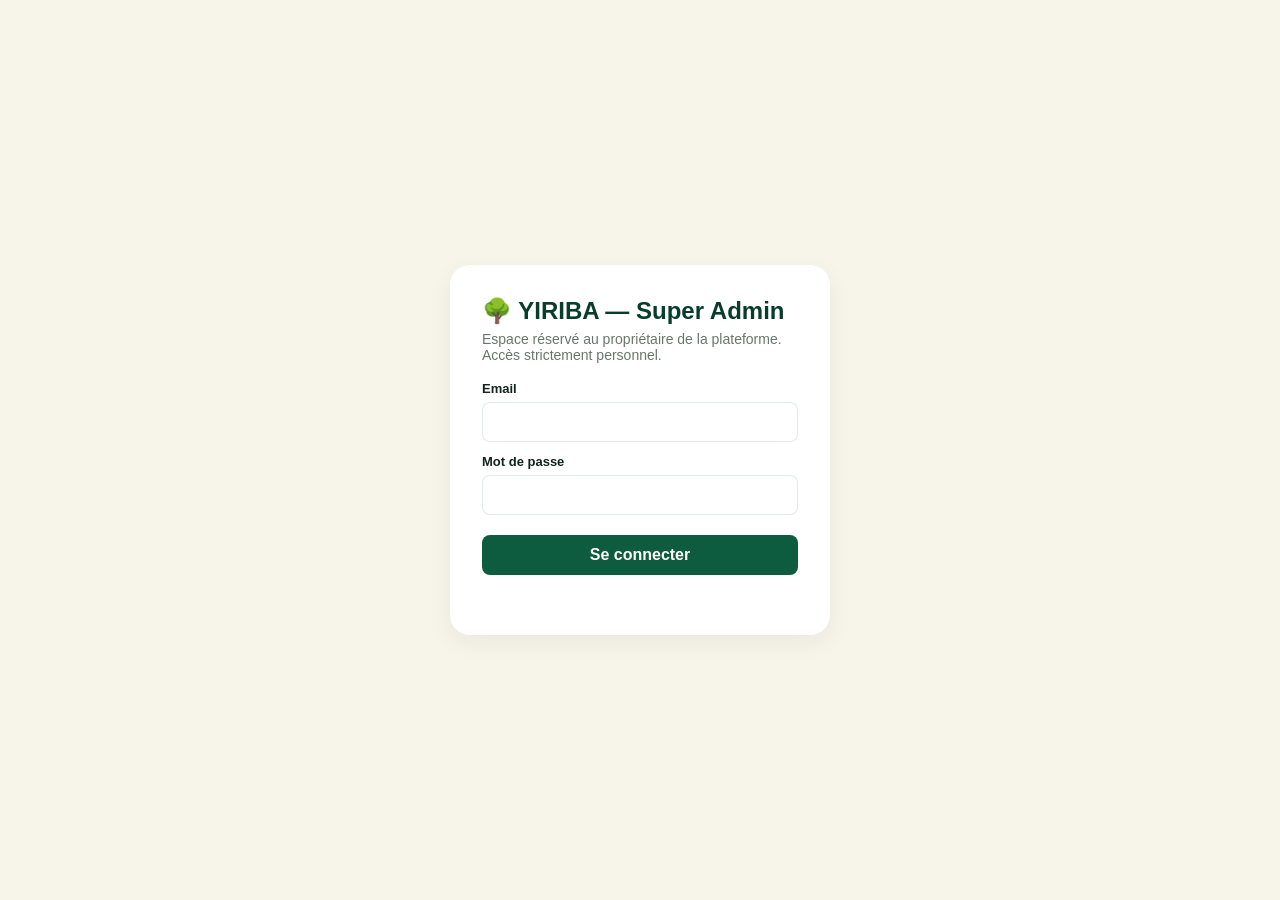
==== commit dc77b558: "feat(platform): espace Super Admin YIRIBA complet à /super-admin - Route /super-admin + console à 9 " ====
--- a/static/platform_admin.html
+++ b/static/platform_admin.html
@@ -3,12 +3,12 @@
 <head>
   <meta charset="UTF-8" />
   <meta name="viewport" content="width=device-width, initial-scale=1.0" />
-  <title>YIRIBA — Console Éditeur</title>
+  <title>YIRIBA — Super Admin</title>
   <link rel="preconnect" href="https://fonts.googleapis.com" />
   <link rel="stylesheet" href="/static/style.css" />
   <style>
     html, body { height: 100%; }
-    body { background: var(--yiriba-ivoire); }
+    body { background: var(--yiriba-ivoire); margin: 0; }
 
     /* --- Auth screen --- */
     #auth-screen { align-items: center; justify-content: center; flex-direction: column; gap: 18px; display: flex; min-height: 100vh; }
@@ -19,88 +19,136 @@
     .auth-card input { width: 100%; padding: 10px 12px; border: 1px solid var(--border); border-radius: var(--radius-sm); }
     .auth-error { color: var(--yiriba-rouge); font-size: 13px; margin-top: 10px; min-height: 18px; }
 
-    /* --- Console --- */
-    #app-screen { display: none; }
-    .topbar { display: flex; align-items: center; justify-content: space-between; padding: 14px 28px; background: var(--yiriba-vert-foret); color: #fff; }
-    .topbar .brand { font-weight: 700; font-size: 18px; display: flex; align-items: center; gap: 10px; }
-    .topbar .user { font-size: 13px; color: var(--texte-sidebar); display: flex; align-items: center; gap: 14px; }
-    .topbar button { background: rgba(255,255,255,0.12); color: #fff; border: none; padding: 8px 14px; border-radius: var(--radius-sm); }
-
-    .container { max-width: 1200px; margin: 0 auto; padding: 28px; }
-    .cards { display: grid; grid-template-columns: repeat(auto-fit, minmax(170px, 1fr)); gap: 16px; margin-bottom: 24px; }
-    .card { background: var(--surface); border-radius: var(--radius-md); padding: 20px; box-shadow: var(--ombre-legere); }
+    /* --- Layout console --- */
+    #app-screen { display: none; min-height: 100vh; }
+    .sa-layout { display: flex; min-height: 100vh; }
+
+    /* Sidebar */
+    .sa-sidebar { width: 240px; background: var(--yiriba-vert-foret); color: #fff; display: flex; flex-direction: column; flex-shrink: 0; }
+    .sa-brand { padding: 22px 20px 16px; border-bottom: 1px solid rgba(255,255,255,0.12); }
+    .sa-brand .name { font-weight: 700; font-size: 18px; display: flex; align-items: center; gap: 8px; }
+    .sa-brand .sub { font-size: 12px; color: var(--yiriba-jaune); font-weight: 600; letter-spacing: .08em; text-transform: uppercase; margin-top: 3px; }
+    .sa-nav { flex: 1; padding: 14px 10px; display: flex; flex-direction: column; gap: 2px; overflow-y: auto; }
+    .sa-nav button { display: flex; align-items: center; gap: 10px; width: 100%; padding: 10px 12px; border: none; background: none; color: var(--texte-sidebar); font-size: 14px; border-radius: var(--radius-sm); cursor: pointer; text-align: left; transition: background .15s; }
+    .sa-nav button:hover { background: rgba(255,255,255,0.08); }
+    .sa-nav button.active { background: rgba(255,255,255,0.14); color: #fff; font-weight: 600; }
+    .sa-nav button .ico { width: 20px; text-align: center; }
+    .sa-nav button .nbadge { margin-left: auto; background: var(--yiriba-jaune); color: var(--yiriba-vert-foret); font-size: 11px; font-weight: 700; border-radius: 999px; padding: 1px 7px; }
+    .sa-foot { padding: 14px; border-top: 1px solid rgba(255,255,255,0.12); }
+    .sa-foot .who { font-size: 13px; color: var(--texte-sidebar); margin-bottom: 10px; word-break: break-all; }
+    .sa-foot button { width: 100%; padding: 8px; border: 1px solid rgba(255,255,255,0.25); background: none; color: #fff; border-radius: var(--radius-sm); font-size: 13px; cursor: pointer; }
+    .sa-foot button:hover { background: rgba(255,255,255,0.1); }
+
+    /* Content */
+    .sa-content { flex: 1; padding: 28px 32px; min-width: 0; }
+    .sa-hello h1 { color: var(--yiriba-vert-foret); margin: 0 0 4px; font-size: 24px; }
+    .sa-hello p { color: var(--texte-secondaire); margin: 0 0 22px; font-size: 14px; }
+
+    .cards { display: grid; grid-template-columns: repeat(auto-fit, minmax(165px, 1fr)); gap: 14px; margin-bottom: 24px; }
+    .card { background: var(--surface); border-radius: var(--radius-md); padding: 18px; box-shadow: var(--ombre-legere); }
     .card .k { font-size: 12px; color: var(--texte-secondaire); text-transform: uppercase; letter-spacing: .04em; }
-    .card .v { font-size: 28px; font-weight: 700; color: var(--yiriba-vert-foret); margin-top: 6px; }
+    .card .v { font-size: 26px; font-weight: 700; color: var(--yiriba-vert-foret); margin-top: 6px; }
     .card .v.ok { color: var(--yiriba-vert-feuille); }
-    .card .v.warn { color: var(--yiriba-jaune); }
+    .card .v.warn { color: #b98a00; }
     .card .v.bad { color: var(--yiriba-rouge); }
 
-    .toolbar { display: flex; align-items: center; gap: 12px; margin-bottom: 14px; }
-    .toolbar input { padding: 9px 12px; border: 1px solid var(--border); border-radius: var(--radius-sm); width: 300px; }
-    .toolbar button { background: var(--yiriba-vert); color: #fff; border: none; padding: 9px 16px; border-radius: var(--radius-sm); }
+    .sa-section { background: var(--surface); border-radius: var(--radius-md); box-shadow: var(--ombre-legere); padding: 20px 22px; margin-bottom: 20px; }
+    .sa-section h3 { color: var(--yiriba-vert-foret); margin: 0 0 14px; font-size: 16px; }
+    .sa-two-col { display: grid; grid-template-columns: 1fr 1fr; gap: 20px; align-items: start; }
+
+    .toolbar { display: flex; align-items: center; gap: 10px; flex-wrap: wrap; margin-bottom: 14px; }
+    .toolbar input, .toolbar select { padding: 9px 12px; border: 1px solid var(--border); border-radius: var(--radius-sm); background: var(--surface); font-size: 14px; }
+    .toolbar input { width: 280px; }
+    .toolbar button { background: var(--yiriba-vert); color: #fff; border: none; padding: 9px 16px; border-radius: var(--radius-sm); cursor: pointer; }
+    .toolbar button.ghost { background: var(--surface); color: var(--yiriba-vert); border: 1px solid var(--border); }
 
     table { width: 100%; border-collapse: collapse; background: var(--surface); border-radius: var(--radius-md); overflow: hidden; box-shadow: var(--ombre-legere); }
-    th, td { text-align: left; padding: 12px 14px; border-bottom: 1px solid var(--border); font-size: 14px; }
+    th, td { text-align: left; padding: 11px 13px; border-bottom: 1px solid var(--border); font-size: 14px; }
     th { background: var(--surface-soft); color: var(--texte-secondaire); font-size: 12px; text-transform: uppercase; letter-spacing: .04em; }
     tr:hover td { background: rgba(47,143,91,0.05); }
 
-    .badge { display: inline-block; padding: 4px 10px; border-radius: 999px; font-size: 12px; font-weight: 600; }
+    .badge { display: inline-block; padding: 4px 10px; border-radius: 999px; font-size: 12px; font-weight: 600; white-space: nowrap; }
     .b-trial { background: #FFF6D6; color: #8a6d00; }
     .b-active { background: #E2F4EA; color: var(--yiriba-vert-feuille); }
     .b-expired { background: #FBE4DF; color: var(--yiriba-rouge); }
+    .b-frozen { background: #ECECEC; color: #555; }
     .b-cancelled { background: #EFECE5; color: var(--texte-secondaire); }
-    .b-read { background: #EFECE5; color: var(--texte-secondaire); }
-    .b-full { background: #E2F4EA; color: var(--yiriba-vert-feuille); }
-
-    .actions button { margin-right: 6px; border: 1px solid var(--border); background: var(--surface); padding: 5px 10px; border-radius: var(--radius-sm); font-size: 12px; }
+    .b-suspended { background: #FBE4DF; color: var(--yiriba-rouge); }
+    .b-pending { background: #FFF6D6; color: #8a6d00; }
+    .b-failed { background: #FBE4DF; color: var(--yiriba-rouge); }
+    .b-refunded { background: #EFECE5; color: var(--texte-secondaire); }
+    .b-paid { background: #E2F4EA; color: var(--yiriba-vert-feuille); }
+    .b-new { background: #FFF6D6; color: #8a6d00; }
+    .b-in_progress { background: #E3EEFA; color: #2b5c9a; }
+    .b-resolved { background: #E2F4EA; color: var(--yiriba-vert-feuille); }
+
+    .actions button { margin-right: 5px; margin-bottom: 4px; border: 1px solid var(--border); background: var(--surface); padding: 5px 10px; border-radius: var(--radius-sm); font-size: 12px; cursor: pointer; }
     .actions button.primary { background: var(--yiriba-vert); color: #fff; border-color: var(--yiriba-vert); }
     .actions button.danger { color: var(--yiriba-rouge); border-color: rgba(201,74,53,0.4); }
+    .actions button.warn { color: #8a6d00; border-color: rgba(216,168,0,0.5); }
 
     .pager { margin-top: 14px; display: flex; justify-content: flex-end; gap: 8px; align-items: center; color: var(--texte-secondaire); font-size: 14px; }
-    .pager button { border: 1px solid var(--border); background: var(--surface); padding: 6px 12px; border-radius: var(--radius-sm); }
-
-    /* --- Modal --- */
+    .pager button { border: 1px solid var(--border); background: var(--surface); padding: 6px 12px; border-radius: var(--radius-sm); cursor: pointer; }
+    .pager button:disabled { opacity: .45; cursor: default; }
+
+    /* Pages */
+    .sa-page { display: none; }
+    .sa-page.active { display: block; }
+
+    /* Modal */
     .modal-backdrop { position: fixed; inset: 0; background: rgba(8,61,43,0.45); display: none; align-items: center; justify-content: center; z-index: 50; }
     .modal-backdrop.open { display: flex; }
-    .modal { background: var(--surface); border-radius: var(--radius-lg); max-width: 640px; width: 92%; max-height: 88vh; overflow: auto; padding: 28px; box-shadow: 0 24px 60px rgba(8,61,43,0.25); }
+    .modal { background: var(--surface); border-radius: var(--radius-lg); max-width: 680px; width: 92%; max-height: 88vh; overflow: auto; padding: 26px; box-shadow: 0 24px 60px rgba(8,61,43,0.25); }
     .modal h3 { color: var(--yiriba-vert-foret); margin-bottom: 16px; }
-    .modal .row { display: flex; justify-content: space-between; padding: 8px 0; border-bottom: 1px solid var(--border); font-size: 14px; }
+    .modal .row { display: flex; justify-content: space-between; gap: 14px; padding: 8px 0; border-bottom: 1px solid var(--border); font-size: 14px; }
     .modal .row .k { color: var(--texte-secondaire); }
-    .modal select, .modal input { width: 100%; padding: 9px 12px; border: 1px solid var(--border); border-radius: var(--radius-sm); margin-top: 6px; }
+    .modal select, .modal input, .modal textarea { width: 100%; padding: 9px 12px; border: 1px solid var(--border); border-radius: var(--radius-sm); margin-top: 6px; font-family: inherit; }
     .modal .form-group { margin-top: 14px; }
     .modal .form-group label { font-size: 13px; font-weight: 600; display: block; }
     .modal .form-actions { display: flex; justify-content: flex-end; gap: 10px; margin-top: 22px; }
-    .modal .form-actions button { padding: 9px 16px; border-radius: var(--radius-sm); border: none; }
+    .modal .form-actions button { padding: 9px 16px; border-radius: var(--radius-sm); border: none; cursor: pointer; }
     .modal .form-actions .btn-primary { background: var(--yiriba-vert); color: #fff; }
     .modal .form-actions .btn-ghost { background: var(--surface-soft); color: var(--texte); }
-    .btn-close { float: right; background: none; border: none; font-size: 20px; color: var(--texte-secondaire); }
-
-    .toast { position: fixed; bottom: 24px; right: 24px; background: var(--yiriba-vert-foret); color: #fff; padding: 12px 18px; border-radius: var(--radius-md); box-shadow: var(--ombre-legere); display: none; z-index: 60; max-width: 400px; }
+    .modal .form-actions .btn-danger { background: var(--yiriba-rouge); color: #fff; }
+    .btn-close { float: right; background: none; border: none; font-size: 20px; color: var(--texte-secondaire); cursor: pointer; }
+    .detail-grid { display: grid; grid-template-columns: 1fr 1fr; gap: 18px; margin-top: 8px; }
+    .detail-grid h4 { color: var(--yiriba-vert-foret); margin: 10px 0 8px; font-size: 15px; }
+    .code { font-family: monospace; background: var(--surface-soft); padding: 2px 6px; border-radius: 4px; }
+
+    .toast { position: fixed; bottom: 24px; right: 24px; background: var(--yiriba-vert-foret); color: #fff; padding: 12px 18px; border-radius: var(--radius-md); box-shadow: var(--ombre-legere); display: none; z-index: 60; max-width: 420px; font-size: 14px; }
     .toast.show { display: block; }
     .toast.error { background: var(--yiriba-rouge); }
 
-    .detail-grid { display: grid; grid-template-columns: 1fr 1fr; gap: 18px; margin-top: 16px; }
-    .detail-grid h4 { color: var(--yiriba-vert-foret); margin: 10px 0; font-size: 15px; }
-    .detail-grid table, .detail-grid .box { background: var(--surface-soft); }
-    .detail-grid th, .detail-grid td { background: transparent; }
-    .code { font-family: monospace; background: var(--surface-soft); padding: 2px 6px; border-radius: 4px; }
-    .temp-pass { background: #FFF6D6; border: 1px dashed #d8a800; border-radius: var(--radius-sm); padding: 12px; margin-top: 12px; font-size: 14px; }
-    .temp-pass .tp { font-weight: 700; font-size: 18px; letter-spacing: .06em; }
-    @media (max-width: 900px) { .detail-grid { grid-template-columns: 1fr; } .toolbar input { width: 100%; } }
+    .empty { text-align: center; color: var(--texte-secondaire); padding: 28px 10px; font-size: 14px; }
+    .switch { position: relative; display: inline-flex; align-items: center; gap: 10px; cursor: pointer; font-size: 14px; }
+    .switch input { width: 40px; height: 22px; appearance: none; background: #ccc; border-radius: 999px; position: relative; cursor: pointer; transition: background .2s; }
+    .switch input::after { content: ''; position: absolute; top: 2px; left: 2px; width: 18px; height: 18px; background: #fff; border-radius: 50%; transition: left .2s; }
+    .switch input:checked { background: var(--yiriba-vert); }
+    .switch input:checked::after { left: 20px; }
+
+    @media (max-width: 900px) {
+      .sa-sidebar { width: 64px; }
+      .sa-brand .name span, .sa-brand .sub, .sa-nav button .lbl, .sa-foot .who { display: none; }
+      .sa-nav button { justify-content: center; }
+      .sa-content { padding: 18px; }
+      .sa-two-col { grid-template-columns: 1fr; }
+      .detail-grid { grid-template-columns: 1fr; }
+      .toolbar input { width: 100%; }
+    }
   </style>
 </head>
 <body>
   <!-- AUTH -->
   <div id="auth-screen">
     <div class="auth-card">
-      <h2>Console Éditeur YIRIBA</h2>
-      <p>Espace réservé à l'administration plateforme.</p>
+      <h2>🌳 YIRIBA — Super Admin</h2>
+      <p>Espace réservé au propriétaire de la plateforme. Accès strictement personnel.</p>
       <form id="auth-form">
         <label for="email">Email</label>
         <input type="email" id="email" autocomplete="username" required />
         <label for="password">Mot de passe</label>
         <input type="password" id="password" autocomplete="current-password" required />
-        <button type="submit" style="width:100%; margin-top:20px; background:var(--yiriba-vert); color:#fff; border:none; padding:11px; border-radius:var(--radius-sm); font-weight:600;">Se connecter</button>
+        <button type="submit" style="width:100%; margin-top:20px; background:var(--yiriba-vert); color:#fff; border:none; padding:11px; border-radius:var(--radius-sm); font-weight:600; cursor:pointer;">Se connecter</button>
       </form>
       <div class="auth-error" id="auth-error"></div>
     </div>
@@ -108,56 +156,225 @@
 
   <!-- CONSOLE -->
   <div id="app-screen">
-    <div class="topbar">
-      <div class="brand">🌳 YIRIBA — Console Éditeur</div>
-      <div class="user">
-        <span id="user-email"></span>
-        <button id="logout-btn">Déconnexion</button>
-      </div>
-    </div>
-
-    <div class="container">
-      <div class="cards" id="cards"></div>
-
-      <div class="toolbar">
-        <input type="search" id="search" placeholder="Rechercher une école (nom, slug, ville)…" />
-        <button id="search-btn">Rechercher</button>
-        <button id="refresh-btn" style="background:var(--surface); color:var(--yiriba-vert); border:1px solid var(--border);">⟳ Actualiser</button>
-      </div>
-
-      <table>
-        <thead>
-          <tr>
-            <th>École</th>
-            <th>Plan</th>
-            <th>Statut</th>
-            <th>Accès</th>
-            <th>Élèves</th>
-            <th>Utilisateurs</th>
-            <th>Inscrite le</th>
-            <th>Actions</th>
-          </tr>
-        </thead>
-        <tbody id="schools-body"></tbody>
-      </table>
-      <div class="pager" id="pager"></div>
-    </div>
-  </div>
-
-  <!-- DÉTAIL MODAL -->
+    <div class="sa-layout">
+      <aside class="sa-sidebar">
+        <div class="sa-brand">
+          <div class="name">🌳 <span>YIRIBA</span></div>
+          <div class="sub">Super Admin</div>
+        </div>
+        <nav class="sa-nav" id="sa-nav">
+          <button data-page="dashboard" class="active"><span class="ico">📊</span><span class="lbl">Tableau de bord</span></button>
+          <button data-page="schools"><span class="ico">🏫</span><span class="lbl">Écoles</span></button>
+          <button data-page="users"><span class="ico">👥</span><span class="lbl">Utilisateurs</span></button>
+          <button data-page="subscriptions"><span class="ico">💳</span><span class="lbl">Abonnements</span></button>
+          <button data-page="payments"><span class="ico">💰</span><span class="lbl">Paiements</span></button>
+          <button data-page="activity"><span class="ico">📜</span><span class="lbl">Activité</span></button>
+          <button data-page="support"><span class="ico">🎧</span><span class="lbl">Support</span><span class="nbadge" id="support-badge" style="display:none">0</span></button>
+          <button data-page="notifications"><span class="ico">🔔</span><span class="lbl">Notifications</span></button>
+          <button data-page="settings"><span class="ico">⚙️</span><span class="lbl">Paramètres</span></button>
+        </nav>
+        <div class="sa-foot">
+          <div class="who" id="user-email"></div>
+          <button id="logout-btn">Se déconnecter</button>
+        </div>
+      </aside>
+
+      <main class="sa-content">
+        <!-- DASHBOARD -->
+        <section class="sa-page active" id="page-dashboard">
+          <div class="sa-hello">
+            <h1>Bonjour, Admin 👋</h1>
+            <p>Voici l'état actuel de votre plateforme YIRIBA.</p>
+          </div>
+          <div class="cards" id="cards"></div>
+          <div class="sa-two-col">
+            <div class="sa-section">
+              <h3>Activité récente</h3>
+              <div id="recent-activity"><p class="empty">Chargement…</p></div>
+            </div>
+            <div class="sa-section">
+              <h3>État des abonnements</h3>
+              <div id="subs-state"><p class="empty">Chargement…</p></div>
+            </div>
+          </div>
+        </section>
+
+        <!-- SCHOOLS -->
+        <section class="sa-page" id="page-schools">
+          <div class="sa-hello"><h1>Écoles</h1><p>Tous les établissements clients de la plateforme.</p></div>
+          <div class="toolbar">
+            <input type="search" id="search" placeholder="Rechercher une école…" />
+            <select id="filter-status">
+              <option value="">Toutes</option>
+              <option value="active">Actives</option>
+              <option value="frozen">Suspendues</option>
+              <option value="expired">Expirées</option>
+            </select>
+            <button id="search-btn">Rechercher</button>
+            <button class="ghost" id="refresh-btn">⟳ Actualiser</button>
+          </div>
+          <table>
+            <thead><tr><th>École</th><th>Statut</th><th>Abonnement</th><th>Élèves</th><th>Utilisateurs</th><th>Inscrite le</th><th>Actions</th></tr></thead>
+            <tbody id="schools-body"></tbody>
+          </table>
+          <div class="pager" id="pager"></div>
+        </section>
+
+        <!-- USERS -->
+        <section class="sa-page" id="page-users">
+          <div class="sa-hello"><h1>Utilisateurs</h1><p>Tous les comptes de toutes les écoles.</p></div>
+          <div class="toolbar">
+            <input type="search" id="users-search" placeholder="Rechercher (nom, email, identifiant)…" />
+            <select id="users-school"><option value="">Toutes les écoles</option></select>
+            <select id="users-role">
+              <option value="">Tous les rôles</option>
+              <option value="admin">Admin école</option>
+              <option value="teacher">Enseignant</option>
+              <option value="student">Élève</option>
+              <option value="parent">Parent/Tuteur</option>
+              <option value="secretary">Secrétaire</option>
+              <option value="accountant">Comptable</option>
+              <option value="educator">Éducateur</option>
+            </select>
+            <select id="users-status">
+              <option value="">Tous les statuts</option>
+              <option value="active">Actifs</option>
+              <option value="suspended">Suspendus</option>
+            </select>
+            <button id="users-btn">Filtrer</button>
+          </div>
+          <table>
+            <thead><tr><th>Nom</th><th>Identifiant</th><th>École</th><th>Rôle</th><th>Statut</th><th>Dernière connexion</th><th>Actions</th></tr></thead>
+            <tbody id="users-body"></tbody>
+          </table>
+          <div class="pager" id="users-pager"></div>
+        </section>
+
+        <!-- SUBSCRIPTIONS -->
+        <section class="sa-page" id="page-subscriptions">
+          <div class="sa-hello"><h1>Abonnements</h1><p>Formules et échéances de chaque école.</p></div>
+          <div class="toolbar">
+            <input type="search" id="subs-search" placeholder="Rechercher une école…" />
+            <select id="subs-status">
+              <option value="">Tous les statuts</option>
+              <option value="active">Actifs</option>
+              <option value="expiring_soon">Expirent bientôt</option>
+              <option value="expired">Expirés</option>
+              <option value="cancelled">Suspendus</option>
+            </select>
+            <button id="subs-btn">Filtrer</button>
+          </div>
+          <table>
+            <thead><tr><th>École</th><th>Formule</th><th>Début</th><th>Expiration</th><th>Statut</th><th>Montant</th><th>Actions</th></tr></thead>
+            <tbody id="subs-body"></tbody>
+          </table>
+          <div class="pager" id="subs-pager"></div>
+        </section>
+
+        <!-- PAYMENTS -->
+        <section class="sa-page" id="page-payments">
+          <div class="sa-hello"><h1>Paiements</h1><p>Paiements d'abonnement reçus des écoles.</p></div>
+          <div class="toolbar">
+            <input type="search" id="pay-search" placeholder="Référence…" />
+            <select id="pay-status">
+              <option value="">Tous les statuts</option>
+              <option value="paid">Payés</option>
+              <option value="pending">En attente</option>
+              <option value="failed">Échoués</option>
+              <option value="refunded">Remboursés</option>
+            </select>
+            <button id="pay-btn">Filtrer</button>
+            <button class="ghost" id="pay-new">＋ Enregistrer un paiement</button>
+          </div>
+          <table>
+            <thead><tr><th>École</th><th>Référence</th><th>Montant</th><th>Date</th><th>Moyen</th><th>Statut</th></tr></thead>
+            <tbody id="pay-body"></tbody>
+          </table>
+          <div class="pager" id="pay-pager"></div>
+        </section>
+
+        <!-- ACTIVITY -->
+        <section class="sa-page" id="page-activity">
+          <div class="sa-hello"><h1>Activité</h1><p>Journal des actions importantes de la plateforme.</p></div>
+          <table>
+            <thead><tr><th>Date</th><th>Utilisateur</th><th>Action</th><th>École</th><th>Détails</th></tr></thead>
+            <tbody id="activity-body"></tbody>
+          </table>
+          <div class="pager" id="activity-pager"></div>
+        </section>
+
+        <!-- SUPPORT -->
+        <section class="sa-page" id="page-support">
+          <div class="sa-hello"><h1>Support</h1><p>Demandes envoyées par les écoles.</p></div>
+          <div class="toolbar">
+            <select id="support-status">
+              <option value="">Tous les statuts</option>
+              <option value="new">Nouvelles</option>
+              <option value="in_progress">En cours</option>
+              <option value="resolved">Résolues</option>
+            </select>
+            <button id="support-btn">Filtrer</button>
+          </div>
+          <table>
+            <thead><tr><th>École</th><th>Sujet</th><th>Date</th><th>Priorité</th><th>Statut</th><th>Actions</th></tr></thead>
+            <tbody id="support-body"></tbody>
+          </table>
+        </section>
+
+        <!-- NOTIFICATIONS -->
+        <section class="sa-page" id="page-notifications">
+          <div class="sa-hello"><h1>Notifications</h1><p>Alertes importantes de la plateforme.</p></div>
+          <div class="toolbar"><button class="ghost" id="notif-read-all">Tout marquer comme lu</button></div>
+          <div id="notif-list" class="sa-section"><p class="empty">Chargement…</p></div>
+        </section>
+
+        <!-- SETTINGS -->
+        <section class="sa-page" id="page-settings">
+          <div class="sa-hello"><h1>Paramètres</h1><p>Configuration générale de la plateforme YIRIBA.</p></div>
+          <div class="sa-section">
+            <h3>Profil & configuration</h3>
+            <div class="form-group" style="max-width:420px">
+              <label>Nom de la plateforme</label>
+              <input type="text" id="set-name" />
+            </div>
+            <div class="form-group" style="max-width:420px">
+              <label>Email de contact</label>
+              <input type="email" id="set-email" />
+            </div>
+            <div class="form-group">
+              <label class="switch"><input type="checkbox" id="set-maintenance" /> Mode maintenance (toute la plateforme)</label>
+              <p style="color:var(--texte-secondaire);font-size:13px;margin:8px 0 0;">Les utilisateurs classiques verront une page de maintenance. Votre accès Super Admin reste actif. Aucune donnée n'est affectée.</p>
+            </div>
+            <div style="margin-top:18px"><button class="toolbar" id="set-save" style="background:var(--yiriba-vert); color:#fff; border:none; padding:10px 18px; border-radius:var(--radius-sm); cursor:pointer;">Enregistrer</button></div>
+          </div>
+        </section>
+      </main>
+    </div>
+  </div>
+
+  <!-- DÉTAIL ÉCOLE -->
   <div class="modal-backdrop" id="detail-modal">
-    <div class="modal">
+    <div class="modal" style="max-width:820px">
       <button class="btn-close" id="detail-close">✕</button>
       <h3 id="detail-title">Détail de l'école</h3>
       <div id="detail-content"></div>
     </div>
   </div>
 
-  <!-- CONFIRM MODAL -->
+  <!-- DONNÉES D'UNE ÉCOLE -->
+  <div class="modal-backdrop" id="data-modal">
+    <div class="modal" style="max-width:960px">
+      <button class="btn-close" id="data-close">✕</button>
+      <h3 id="data-title">Données de l'école</h3>
+      <div id="data-body"><p style="color:#777">Chargement…</p></div>
+    </div>
+  </div>
+
+  <!-- CONFIRM -->
   <div class="modal-backdrop" id="confirm-modal">
     <div class="modal" style="max-width:460px;">
       <h3 id="confirm-title">Confirmer</h3>
-      <p id="confirm-text"></p>
+      <p id="confirm-text" style="font-size:14px; line-height:1.5;"></p>
       <div class="form-actions">
         <button class="btn-ghost" id="confirm-cancel">Annuler</button>
         <button class="btn-primary" id="confirm-ok">Confirmer</button>
@@ -165,7 +382,7 @@
     </div>
   </div>
 
-  <!-- PLAN MODAL -->
+  <!-- PLAN -->
   <div class="modal-backdrop" id="plan-modal">
     <div class="modal" style="max-width:480px;">
       <button class="btn-close" id="plan-close">✕</button>
@@ -186,6 +403,10 @@
         <label for="plan-amount">Montant forfaitaire négocié (Baobab, optionnel)</label>
         <input type="text" id="plan-amount" placeholder="ex : 1500000" />
       </div>
+      <div class="form-group">
+        <label for="plan-days">Prolonger l'abonnement de… (jours, optionnel)</label>
+        <input type="number" id="plan-days" min="1" max="3650" placeholder="ex : 365" />
+      </div>
       <div class="form-actions">
         <button class="btn-ghost" id="plan-close2">Annuler</button>
         <button class="btn-primary" id="plan-save">Enregistrer</button>
@@ -193,8 +414,76 @@
     </div>
   </div>
 
+  <!-- PAIEMENT MANUEL -->
+  <div class="modal-backdrop" id="pay-modal">
+    <div class="modal" style="max-width:480px;">
+      <button class="btn-close" id="paym-close">✕</button>
+      <h3>Enregistrer un paiement</h3>
+      <div class="form-group">
+        <label for="paym-school">École</label>
+        <select id="paym-school"></select>
+      </div>
+      <div class="form-group">
+        <label for="paym-amount">Montant (XOF)</label>
+        <input type="number" id="paym-amount" min="1" />
+      </div>
+      <div class="form-group">
+        <label for="paym-method">Moyen de paiement</label>
+        <select id="paym-method">
+          <option value="cash">Espèces</option>
+          <option value="transfer">Virement</option>
+          <option value="mobile_money">Mobile money</option>
+          <option value="check">Chèque</option>
+          <option value="other">Autre</option>
+        </select>
+      </div>
+      <div class="form-group">
+        <label for="paym-status">Statut</label>
+        <select id="paym-status">
+          <option value="paid">Payé</option>
+          <option value="pending">En attente</option>
+          <option value="failed">Échoué</option>
+          <option value="refunded">Remboursé</option>
+        </select>
+      </div>
+      <div class="form-group">
+        <label for="paym-note">Commentaire (optionnel)</label>
+        <input type="text" id="paym-note" />
+      </div>
+      <div class="form-actions">
+        <button class="btn-ghost" id="paym-close2">Annuler</button>
+        <button class="btn-primary" id="paym-save">Enregistrer</button>
+      </div>
+    </div>
+  </div>
+
+  <!-- SUPPORT -->
+  <div class="modal-backdrop" id="support-modal">
+    <div class="modal" style="max-width:560px;">
+      <button class="btn-close" id="support-close">✕</button>
+      <h3 id="support-title">Demande de support</h3>
+      <div id="support-content"></div>
+      <div class="form-group">
+        <label for="support-response">Réponse</label>
+        <textarea id="support-response" rows="4"></textarea>
+      </div>
+      <div class="form-group">
+        <label for="support-new-status">Statut</label>
+        <select id="support-new-status">
+          <option value="new">Nouveau</option>
+          <option value="in_progress">En cours</option>
+          <option value="resolved">Résolu</option>
+        </select>
+      </div>
+      <div class="form-actions">
+        <button class="btn-ghost" id="support-close2">Fermer</button>
+        <button class="btn-primary" id="support-save">Enregistrer</button>
+      </div>
+    </div>
+  </div>
+
   <div class="toast" id="toast"></div>
 
   <script src="/static/platform_admin.js"></script>
 </body>
-</html>+</html>
--- a/static/style.css
+++ b/static/style.css
@@ -826,9 +826,33 @@
 .toast.error { border-left-color: var(--yiriba-rouge); }
 @keyframes slideIn { from { transform: translateX(100%); opacity: 0; } }
 .dash-footer { padding: 20px 34px; border-top: 1px solid var(--border); display: flex; align-items: center; justify-content: space-between; font-size: 12px; color: var(--texte-secondaire); }
-.offline-bar { background: var(--yiriba-jaune); color: var(--texte); padding: 10px 16px; text-align: center; font-size: 13px; font-weight: 600; display: none; transition: all 200ms ease; }
+/* Bandeau hors-ligne : flottant en BAS de l'écran pour ne jamais masquer
+   le topbar ni le contenu. Sur mobile il se place au-dessus de la bottom-nav. */
+.offline-bar {
+  position: fixed;
+  left: 50%;
+  transform: translateX(-50%);
+  bottom: calc(16px + env(safe-area-inset-bottom, 0px));
+  z-index: 1500;
+  background: var(--yiriba-jaune);
+  color: var(--texte);
+  padding: 10px 20px;
+  border-radius: 999px;
+  box-shadow: 0 8px 24px rgba(0,0,0,0.22);
+  font-size: 13px;
+  font-weight: 600;
+  display: none;
+  transition: all 200ms ease;
+  max-width: calc(100vw - 32px);
+  white-space: nowrap;
+  overflow: hidden;
+  text-overflow: ellipsis;
+}
 .offline-bar.visible { display: flex; align-items: center; justify-content: center; gap: 8px; }
-.offline-bar i { font-size: 14px; }
+.offline-bar i { font-size: 14px; flex-shrink: 0; }
+@media (max-width: 768px) {
+  .offline-bar { bottom: calc(74px + env(safe-area-inset-bottom, 0px)); font-size: 12px; padding: 8px 16px; }
+}
 .offline-badge { display: inline-flex; align-items: center; gap: 4px; padding: 3px 8px; border-radius: 12px; font-size: 11px; font-weight: 600; background: rgba(242,183,5,0.15); color: #9A7400; }
 .offline-badge i { font-size: 10px; }
 
@@ -1138,8 +1162,8 @@
   .actions { grid-template-columns: 1fr; }
   .primary-action { grid-column: auto; }
   .indicator-row { grid-template-columns: 1fr; }
-  .yiriba-table th:nth-child(n+4),
-  .yiriba-table td:nth-child(n+4) { display: none; }
+  /* Colonnes 4+ : plus masquées — les tableaux deviennent des cartes
+     empilées via .mobi-cards (voir bloc MOBILE en fin de fichier) */
 
   /* Menu mobile : sidebar en overlay */
   .menu-toggle { display: inline-flex !important; }
@@ -1387,3 +1411,238 @@
   border-color: var(--yiriba-vert);
   box-shadow: 0 0 0 3px rgba(47, 143, 91, 0.10);
 }
+
+/* =========================================================
+   MOBILE — correctifs responsive (dashboard + sidebar)
+   ========================================================= */
+
+/* Grilles inline générées par le JS (dashboard & pages) :
+   repeat(4/3,1fr) éclate sur petit écran → on collapse. */
+@media (max-width: 800px) {
+  #main-content section[style*="repeat(4,1fr)"] { grid-template-columns: 1fr 1fr !important; }
+  #main-content section[style*="repeat(3,1fr)"] { grid-template-columns: 1fr 1fr !important; }
+}
+@media (max-width: 560px) {
+  #main-content section[style*="repeat(4,1fr)"],
+  #main-content section[style*="repeat(3,1fr)"] { grid-template-columns: 1fr !important; }
+  #main-content div[style*="repeat(auto-fill,minmax(380px,1fr))"],
+  #main-content div[style*="repeat(auto-fill,minmax(340px,1fr))"],
+  #main-content div[style*="repeat(auto-fill,minmax(280px,1fr))"] { grid-template-columns: 1fr !important; }
+
+  /* Les cartes du dashboard respirent plutôt que de compresser le texte */
+  #main-content .section-card { min-width: 0; }
+  #main-content .section-title { font-size: 13px !important; }
+
+  /* Sidebar mobile : largeur maîtrisée + catégories dépliables utilisables */
+  .sidebar { width: min(300px, 86vw) !important; }
+  .sidebar .nav-group-label { display: inline; }   /* labels visibles dans l'overlay */
+  .sidebar .nav-chev { display: inline; }
+  /* Réafficher les sous-modules : le mode icônes (≤800px) cache .nav-link span,
+     mais le tiroir mobile doit montrer le menu complet */
+  .sidebar .nav-link span { display: inline; }
+  .sidebar .nav-link { justify-content: flex-start; }
+  /* Le tiroir est un vrai menu : logo texte, contexte école et déconnexion visibles */
+  .sidebar .brand { justify-content: flex-start; }
+  .sidebar .brand-name { display: inline; }
+  .sidebar .school-context { display: block; }
+  .sidebar .sidebar-bottom { display: block; }
+  /* FAB au-dessus de la barre de navigation inférieure (64px) */
+  .fab-container { bottom: calc(84px + env(safe-area-inset-bottom, 0px)) !important; }
+}
+
+/* Tablette (800px) : sidebar compacte à icônes — cacher labels + chevrons
+   pour éviter le texte coupé, et empêcher l'ouverture des groupes */
+@media (max-width: 800px) and (min-width: 561px) {
+  .sidebar .nav-group-label { display: none; }
+  .sidebar .nav-chev { display: none; }
+  .sidebar .nav-group-list { display: none !important; }
+}
+
+/* ── Correctifs complémentaires mobile : débordements texte ── */
+@media (max-width: 560px) {
+  /* Le texte des titres doit pouvoir se couper au lieu de pousser la page */
+  #main-content .welcome h1,
+  #main-content .welcome p { overflow-wrap: anywhere; }
+  #main-content .welcome { overflow: hidden; }
+
+  /* Bienvenue dashboard : le titre ne doit pas être écrasé par la carte
+     forfait (min-width:280px en flex space-between) → on empile */
+  #main-content .welcome div[style*="justify-content:space-between"] {
+    flex-direction: column !important;
+    align-items: stretch !important;
+    gap: 12px;
+  }
+  #main-content .welcome div[style*="min-width:280px"] {
+    min-width: 0 !important;
+    width: 100%;
+  }
+  /* Les cartes indicateurs restent empilées sans déborder */
+  #main-content .indicator-row > * { min-width: 0; }
+  /* La barre d'outils (recherche + filtres + boutons) s'empile proprement */
+  #main-content .page-toolbar > * { max-width: 100%; }
+  /* Toute valeur numérique longue (montants, IDs) se coupe */
+  #main-content td, #main-content th { overflow-wrap: anywhere; }
+}
+
+/* =========================================================
+   FAB — Bouton d'action flottant (mobile uniquement)
+   ========================================================= */
+.fab-container {
+  position: fixed;
+  right: 18px;
+  bottom: calc(18px + env(safe-area-inset-bottom, 0px));
+  z-index: 1200;
+  display: flex;
+  flex-direction: column;
+  align-items: flex-end;
+  gap: 12px;
+}
+.fab-btn {
+  width: 56px;
+  height: 56px;
+  border-radius: 50%;
+  border: none;
+  background: linear-gradient(135deg, var(--yiriba-vert), var(--yiriba-vert-feuille));
+  color: #fff;
+  font-size: 22px;
+  box-shadow: 0 6px 20px rgba(14, 92, 63, 0.4);
+  cursor: pointer;
+  display: grid;
+  place-items: center;
+  transition: transform var(--transition), box-shadow var(--transition);
+}
+.fab-btn:active { transform: scale(0.92); }
+.fab-btn .fa-plus { transition: transform 0.25s ease; }
+.fab-container.open .fab-btn .fa-plus { transform: rotate(45deg); }
+.fab-menu {
+  display: flex;
+  flex-direction: column;
+  align-items: flex-end;
+  gap: 10px;
+  opacity: 0;
+  pointer-events: none;
+  transform: translateY(10px);
+  transition: opacity 0.2s ease, transform 0.2s ease;
+}
+.fab-container.open .fab-menu { opacity: 1; pointer-events: auto; transform: translateY(0); }
+.fab-action {
+  display: flex;
+  align-items: center;
+  gap: 10px;
+  border: none;
+  border-radius: 24px;
+  padding: 10px 16px;
+  background: #fff;
+  color: var(--yiriba-vert);
+  font-family: inherit;
+  font-size: 13.5px;
+  font-weight: 700;
+  box-shadow: 0 4px 14px rgba(0, 0, 0, 0.18);
+  cursor: pointer;
+  white-space: nowrap;
+}
+.fab-action i { width: 18px; text-align: center; }
+.fab-action:active { transform: scale(0.96); }
+
+/* Affiché uniquement sur mobile (et quand l'utilisateur est connecté) */
+@media (min-width: 561px) {
+  .fab-container { display: none !important; }
+}
+
+/* =========================================================
+   MOBILE — Tableaux en cartes empilées + menu d'actions
+   ========================================================= */
+
+/* Menu contextuel d'actions (⋯) */
+.row-actions-wrap { position: relative; display: inline-flex; }
+.row-menu-btn {
+  width: 34px; height: 34px;
+  border: 1px solid var(--border);
+  border-radius: 10px;
+  background: var(--surface);
+  color: var(--yiriba-text, #333);
+  font-size: 15px;
+  cursor: pointer;
+  display: grid; place-items: center;
+}
+.row-menu-btn:active { transform: scale(0.94); }
+.row-menu {
+  position: absolute;
+  right: 0; top: calc(100% + 6px);
+  min-width: 210px;
+  background: var(--surface, #fff);
+  border: 1px solid var(--border);
+  border-radius: 12px;
+  box-shadow: 0 10px 30px rgba(0,0,0,0.16);
+  padding: 6px;
+  z-index: 1300;
+  display: none;
+}
+.row-menu.open { display: block; }
+.row-menu button {
+  display: flex; align-items: center; gap: 10px;
+  width: 100%;
+  border: none; background: transparent;
+  padding: 10px 12px;
+  border-radius: 8px;
+  font-family: inherit; font-size: 13.5px; font-weight: 600;
+  color: var(--yiriba-text, #333);
+  cursor: pointer; text-align: left;
+}
+.row-menu button i { width: 18px; text-align: center; color: var(--yiriba-vert); }
+.row-menu button:hover { background: rgba(14,92,63,0.06); }
+.row-menu button.danger, .row-menu button.danger i { color: var(--yiriba-rouge); }
+.row-menu button.danger:hover { background: rgba(201,74,53,0.08); }
+
+@media (max-width: 560px) {
+  /* La table laisse place aux cartes */
+  .yiriba-table-wrap.mobi-cards .yiriba-table thead { display: none; }
+  .yiriba-table-wrap.mobi-cards .yiriba-table,
+  .yiriba-table-wrap.mobi-cards .yiriba-table tbody,
+  .yiriba-table-wrap.mobi-cards .yiriba-table tr,
+  .yiriba-table-wrap.mobi-cards .yiriba-table td {
+    display: block;
+    width: 100%;
+  }
+  .yiriba-table-wrap.mobi-cards .yiriba-table { border: 0; }
+  .yiriba-table-wrap.mobi-cards .yiriba-table tr {
+    background: var(--surface, #fff);
+    border: 1px solid var(--border);
+    border-radius: 14px;
+    padding: 6px 14px 12px;
+    margin-bottom: 12px;
+    box-shadow: 0 2px 8px rgba(0,0,0,0.04);
+  }
+  .yiriba-table-wrap.mobi-cards .yiriba-table td {
+    padding: 7px 0;
+    border: 0;
+  }
+  /* Chaque cellule : libellé au-dessus de la valeur */
+  .yiriba-table-wrap.mobi-cards .yiriba-table td[data-label]::before {
+    content: attr(data-label);
+    display: block;
+    font-size: 10.5px;
+    font-weight: 800;
+    letter-spacing: 0.6px;
+    text-transform: uppercase;
+    color: var(--texte-secondaire, #7a7a7a);
+    margin-bottom: 3px;
+  }
+  /* La 1re cellule = identité principale, sans libellé */
+  .yiriba-table-wrap.mobi-cards .yiriba-table td:first-child {
+    padding-top: 10px;
+    border-bottom: 1px dashed var(--border);
+    margin-bottom: 4px;
+  }
+  .yiriba-table-wrap.mobi-cards .yiriba-table td:first-child[data-label]::before { display: none; }
+  /* La cellule actions devient la ligne du menu ⋯ */
+  .yiriba-table-wrap.mobi-cards .yiriba-table td[data-label="Actions"] {
+    display: flex;
+    justify-content: flex-end;
+    padding-top: 4px;
+  }
+  .yiriba-table-wrap.mobi-cards .yiriba-table td[data-label="Actions"]::before { display: none; }
+  .yiriba-table-wrap.mobi-cards .yiriba-table td[data-label="Actions"] .table-actions { display: none; }
+  /* Pagination reste utilisable */
+  .yiriba-table-wrap.mobi-cards .pagination { padding: 4px 4px 8px; flex-wrap: wrap; gap: 8px; }
+}
